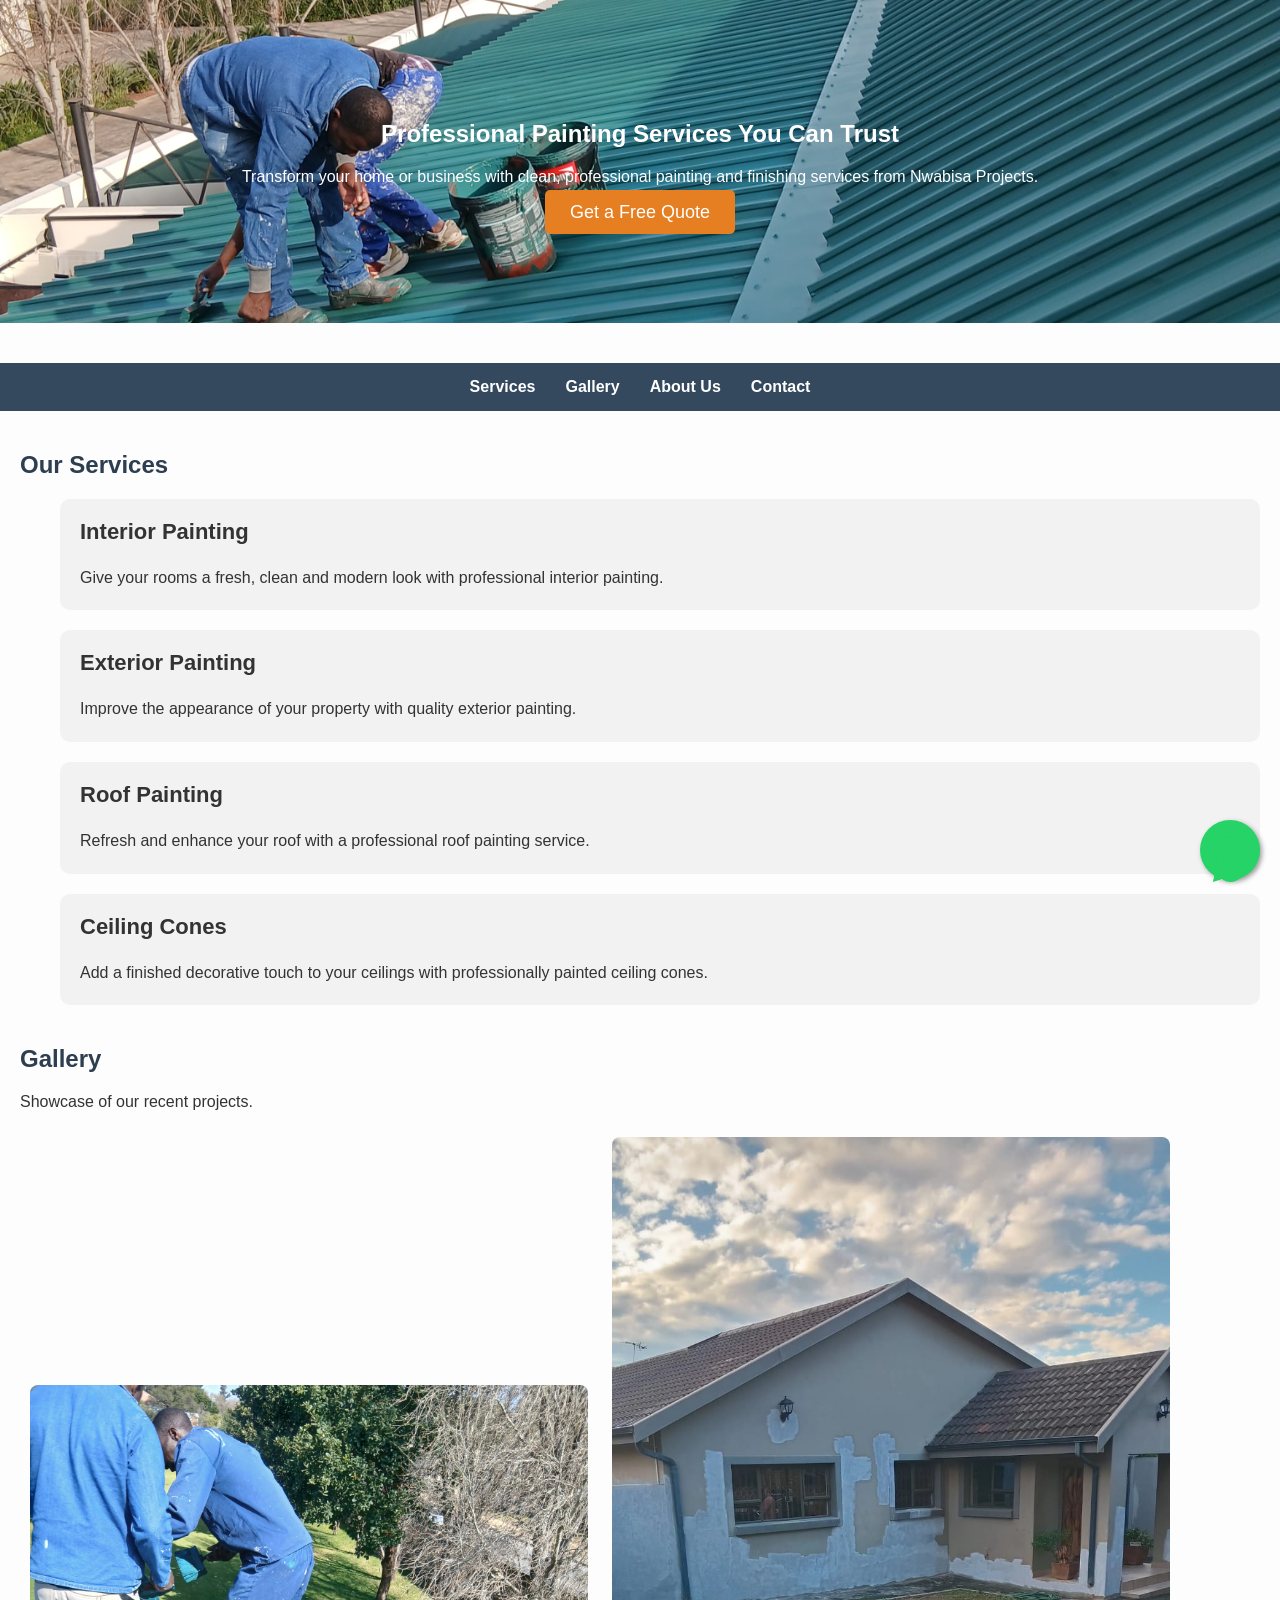
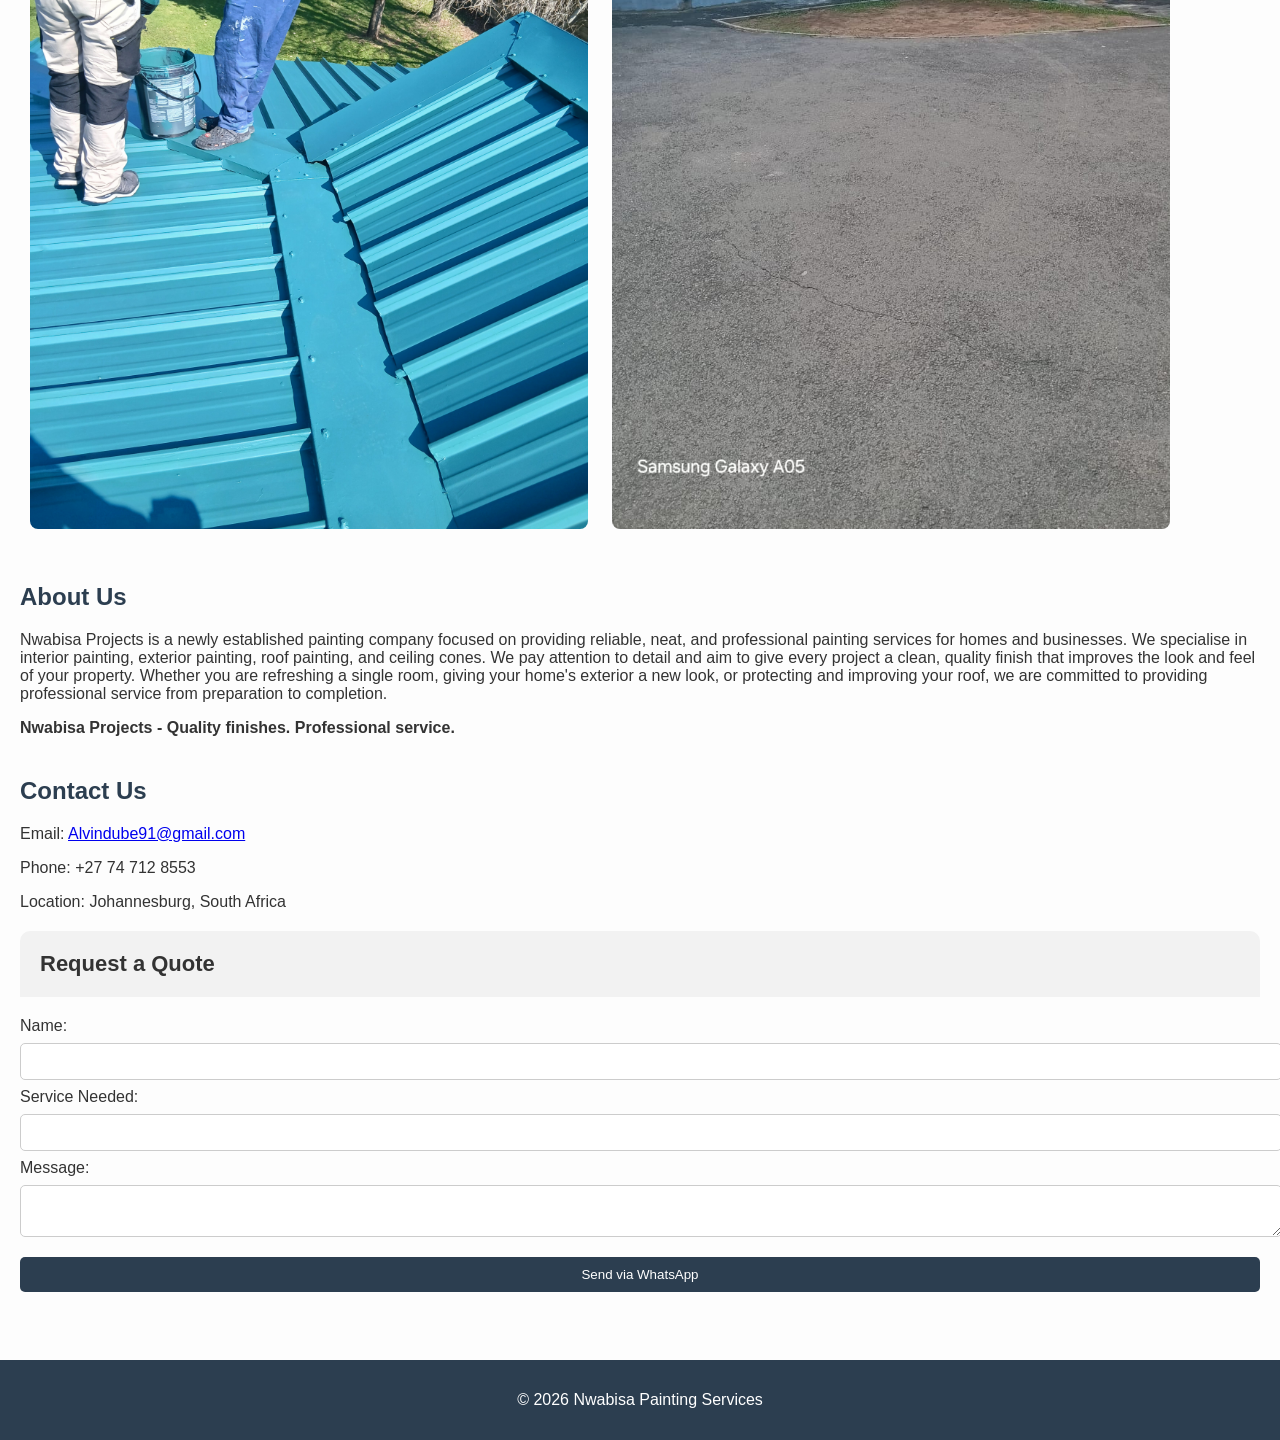
==== index.html @ c01fb3b9 "Initial commit" ====
<!DOCTYPE html>
<html lang="en">
<head>
  <meta charset="UTF-8">
  <title>Nwabisa Projects</title>
  <meta name="viewport" content="width=device-width, initial-scale=1.0">

  <!-- Meta details -->
  <meta name="description" content="Nwabisa Projects offers professional painting services in Johannesburg. Interior, exterior, roof painting, and ceiling cones with quality finishes.">
  <meta name="keywords" content="painting services, Johannesburg, interior painting, exterior painting, roof painting, ceiling cones">
  <meta name="author" content="Alvin Dube">

  <!-- Favicon -->
  <link rel="icon" type="image/png" href="images/favicon.png">

  <!-- Social media preview -->
  <meta property="og:title" content="Nwabisa Projects - Professional Painting Services">
  <meta property="og:description" content="Transform your home or business with clean, professional painting services.">
  <meta property="og:image" content="images/project1.jpg">
  <meta property="og:url" content="https://yourwebsite.com">

  <link rel="stylesheet" href="style.css">
  <style>
    /* Fade-out animation for thank-you message */
    #thankYouMessage {
      opacity: 1;
      transition: opacity 1s ease-out;
      color: green;
      font-weight: bold;
    }
    #thankYouMessage.fade-out {
      opacity: 0;
    }
  </style>
</head>
<body>
  <!-- Hero Section -->
  <section id="hero">
    <h1>Professional Painting Services You Can Trust</h1>
    <p>Transform your home or business with clean, professional painting and finishing services from Nwabisa Projects.</p>
    <a href="#contact" class="cta-button">Get a Free Quote</a>
  </section>

  <!-- Navigation -->
  <nav>
    <ul>
      <li><a href="#services">Services</a></li>
      <li><a href="#gallery">Gallery</a></li>
      <li><a href="#about">About Us</a></li>
      <li><a href="#contact">Contact</a></li>
    </ul>
  </nav>

  <!-- Services -->
  <main>
    <section id="services">
      <h2>Our Services</h2>
      <ul>
        <h3>Interior Painting</h3>
        <p>Give your rooms a fresh, clean and modern look with professional interior painting.</p>
        <h3>Exterior Painting</h3>
        <p>Improve the appearance of your property with quality exterior painting.</p>
        <h3>Roof Painting</h3>
        <p>Refresh and enhance your roof with a professional roof painting service.</p>
        <h3>Ceiling Cones</h3>
        <p>Add a finished decorative touch to your ceilings with professionally painted ceiling cones.</p>
      </ul>
    </section>

    <!-- Gallery -->
    <section id="gallery">
      <h2>Gallery</h2>
      <p>Showcase of our recent projects.</p>
      <img src="images/project1.jpg" alt="Roof painting">
      <img src="images/project2.jpg" alt="Roof painting">
    </section>

    <!-- About -->
    <section id="about">
      <h2>About Us</h2>
      <p>Nwabisa Projects is a newly established painting company focused on providing reliable, neat, and professional painting services for homes and businesses. We specialise in interior painting, exterior painting, roof painting, and ceiling cones. We pay attention to detail and aim to give every project a clean, quality finish that improves the look and feel of your property. Whether you are refreshing a single room, giving your home's exterior a new look, or protecting and improving your roof, we are committed to providing professional service from preparation to completion.</p>
      <strong>Nwabisa Projects - Quality finishes. Professional service.</strong>
    </section>

    <!-- Contact -->
    <section id="contact">
      <h2>Contact Us</h2>
      <p>Email: <a href="mailto:Alvindube91@gmail.com">Alvindube91@gmail.com</a></p>
      <p>Phone: +27 74 712 8553</p>
      <p>Location: Johannesburg, South Africa</p>

      <!-- Request a Quote Form -->
      <h3>Request a Quote</h3>
      <form onsubmit="sendToWhatsApp(event)">
        <label>Name:</label><br>
        <input type="text" id="name" required><br>

        <label>Service Needed:</label><br>
        <input type="text" id="service" required><br>

        <label>Message:</label><br>
        <textarea id="message" required></textarea><br>

        <input type="submit" value="Send via WhatsApp">
      </form>
    </section>
  </main>

  <!-- Footer -->
  <footer>
    <p>&copy; 2026 Nwabisa Painting Services</p>
  </footer>

  <!-- Floating WhatsApp Button -->
  <a href="https://wa.me/27747128553" class="whatsapp-float" target="_blank">
    <img src="images/whatsapp-icon.png" alt="WhatsApp" width="50" height="50">
  </a>

  <!-- WhatsApp Script -->
  <script>
  function sendToWhatsApp(event) {
    event.preventDefault();
    let name = document.getElementById("name").value;
    let service = document.getElementById("service").value;
    let message = document.getElementById("message").value;

    let text = `Hello, my name is ${name}. I need help with: ${service}. Message: ${message}`;
    
    // WhatsApp number (South Africa code 27, no spaces)
    let phone = "27747128553"; 
    let url = `https://wa.me/${phone}?text=${encodeURIComponent(text)}`;

    // Open WhatsApp
    window.open(url, "_blank");

    // Show thank-you message
    let thankYou = document.createElement("p");
    thankYou.textContent = "✅ Thank you, " + name + "! Your request has been sent via WhatsApp.";
    thankYou.id = "thankYouMessage";
    document.getElementById("contact").appendChild(thankYou);

    // Fade out after 4 seconds, then remove
    setTimeout(() => {
      thankYou.classList.add("fade-out");
      setTimeout(() => {
        thankYou.remove();
      }, 1000); // matches CSS transition duration
    }, 4000);
  }
  </script>
</body>
</html>
---- style.css ----
/* Smooth scrolling */
html {
  scroll-behavior: smooth;
}

body {
  font-family: Arial, sans-serif;
  margin: 0;
  padding: 0;
  background: #fdfdfd;
  color: #333333;
}

/* Hero Section */
#hero {
  background: url('images/hero.jpg') center/cover no-repeat;
  color: #fff;
  text-align: center;
  padding: 100px 20px;
}

.cta-button {
  background: #e67e22;
  color: #fff;
  padding: 12px 25px;
  text-decoration: none;
  font-size: 18px;
  border-radius: 5px;
}

/* Navigation */
nav ul {
  display: flex;
  justify-content: center;
  flex-wrap: wrap; /* allows wrapping on small screens */
  list-style: none;
  background: #34495e;
  margin: 0;
  padding: 10px;
}

nav ul li {
  margin: 5px 15px;
}

nav ul li a {
  color: #fff;
  text-decoration: none;
  font-weight: bold;
}

/* Sections */
main {
  padding: 20px;
}

section {
  margin-bottom: 40px;
}

h2 {
  color: #2c3e50;
}

/* Gallery */
#gallery img {
  width: 45%;
  margin: 10px;
  border-radius: 8px;
}

/* Contact Form */
form {
  margin-top: 20px;
}

input, textarea {
  width: 100%;
  padding: 10px;
  margin: 8px 0;
  border: 1px solid #ccc;
  border-radius: 5px;
}

input[type="submit"] {
  background: #2c3e50;
  color: #fff;
  border: none;
  cursor: pointer;
}

input[type="submit"]:hover {
  background: #e67e22;
}

/* Footer */
footer {
  text-align: center;
  background: #2c3e50;
  color: #fff;
  padding: 15px;
}

/* 📱 Mobile Responsive Adjustments */
@media (max-width: 768px) {
  #hero {
    padding: 60px 15px;
    font-size: 90%;
  }

  nav ul {
    flex-direction: column;
    align-items: center;
  }

  #gallery img {
    width: 90%; /* stack images vertically */
  }

  .cta-button {
    display: inline-block;
    margin-top: 20px;
    font-size: 16px;
    padding: 10px 20px;
  }
}

@media (max-width: 480px) {
  body {
    font-size: 14px;
  }

  h1 {
    font-size: 40px;
    text-align: center;
    margin-bottom: 15px
  }

  h2 {
    font-size: 18px;
  }

  #hero {
    padding: 40px 10px;
  }

  #gallery img {
    width: 100%;
  }
}
/* Floating WhatsApp Button */
.whatsapp-float {
  position: fixed;
  width: 60px;
  height: 60px;
  bottom: 20px;
  right: 20px;
  background-color: #25d366;
  border-radius: 50%;
  text-align: center;
  box-shadow: 2px 2px 5px #999;
  z-index: 100;
}

.whatsapp-float img {
  width: 35px;
  margin-top: 12px;
}

.whatsapp-float:hover {
  background-color: #20b954;
}
/* Service Cards */
section h3 { 
     background: #f2f2f2;
     padding: 20px;
     margin: 20px 0 0;
     border-radius: 10px 10px 0 0;
     font-size: 22px;
} 

section h3 + p {
     background: #f2f2f2;
     padding: 0 20px 20px;
     margin: 0 0 20px;
     border-radius: 0 0 10px 10px;
     line-height: 1.6;
}
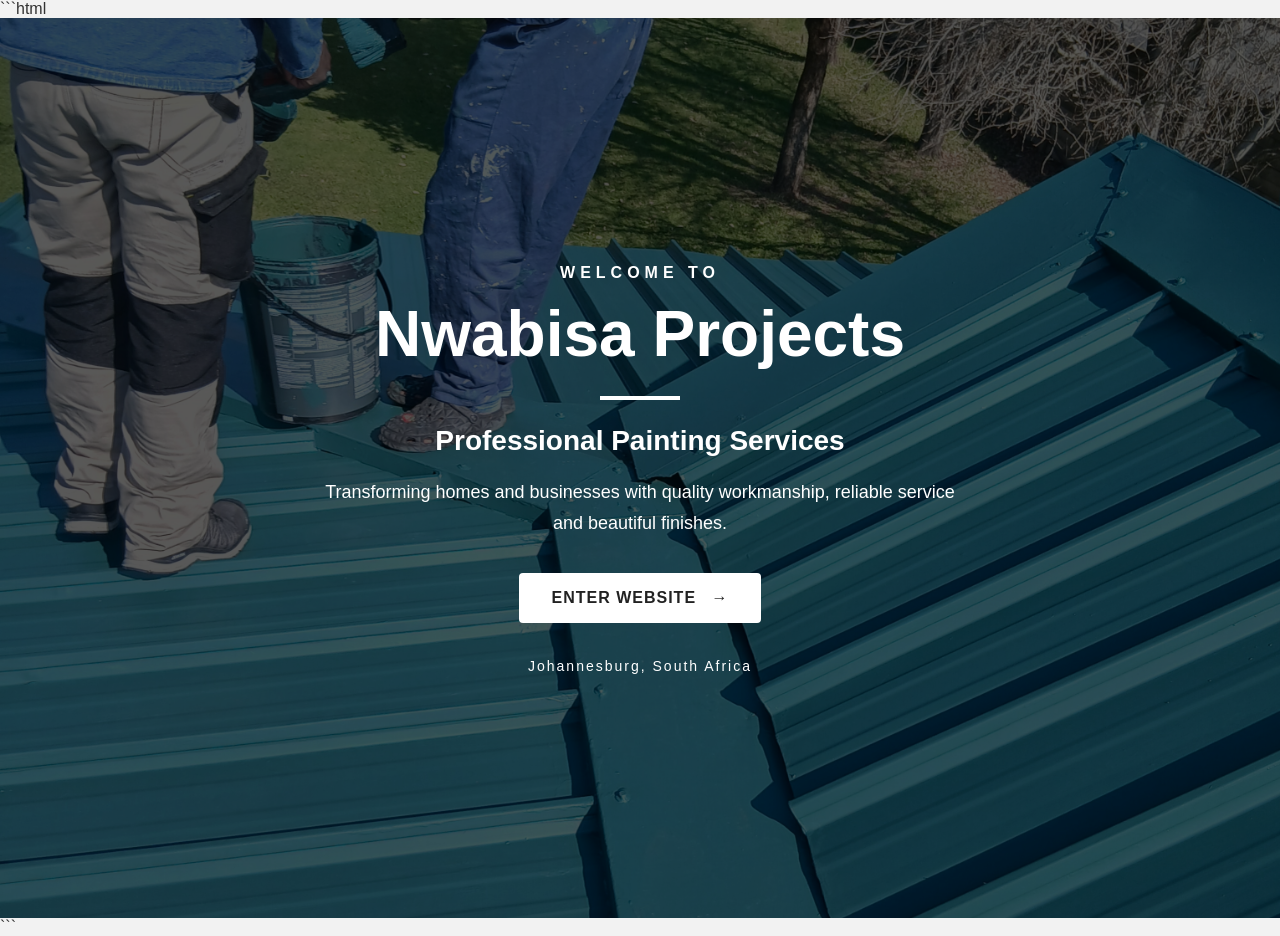
==== commit 5913db6d: "Finish Nwabisa Projects website" ====
--- a/index.html
+++ b/index.html
@@ -1,152 +1,51 @@
+```html
 <!DOCTYPE html>
 <html lang="en">
 <head>
-  <meta charset="UTF-8">
-  <title>Nwabisa Projects</title>
-  <meta name="viewport" content="width=device-width, initial-scale=1.0">
+    <meta charset="UTF-8">
+    <meta name="viewport" content="width=device-width, initial-scale=1.0">
 
-  <!-- Meta details -->
-  <meta name="description" content="Nwabisa Projects offers professional painting services in Johannesburg. Interior, exterior, roof painting, and ceiling cones with quality finishes.">
-  <meta name="keywords" content="painting services, Johannesburg, interior painting, exterior painting, roof painting, ceiling cones">
-  <meta name="author" content="Alvin Dube">
+    <title>Welcome | Nwabisa Projects</title>
 
-  <!-- Favicon -->
-  <link rel="icon" type="image/png" href="images/favicon.png">
+    <meta name="description" content="Welcome to Nwabisa Projects, professional painting services in Johannesburg.">
 
-  <!-- Social media preview -->
-  <meta property="og:title" content="Nwabisa Projects - Professional Painting Services">
-  <meta property="og:description" content="Transform your home or business with clean, professional painting services.">
-  <meta property="og:image" content="images/project1.jpg">
-  <meta property="og:url" content="https://yourwebsite.com">
+    <link rel="stylesheet" href="style.css">
+</head>
 
-  <link rel="stylesheet" href="style.css">
-  <style>
-    /* Fade-out animation for thank-you message */
-    #thankYouMessage {
-      opacity: 1;
-      transition: opacity 1s ease-out;
-      color: green;
-      font-weight: bold;
-    }
-    #thankYouMessage.fade-out {
-      opacity: 0;
-    }
-  </style>
-</head>
-<body>
-  <!-- Hero Section -->
-  <section id="hero">
-    <h1>Professional Painting Services You Can Trust</h1>
-    <p>Transform your home or business with clean, professional painting and finishing services from Nwabisa Projects.</p>
-    <a href="#contact" class="cta-button">Get a Free Quote</a>
-  </section>
+<body class="welcome-body">
 
-  <!-- Navigation -->
-  <nav>
-    <ul>
-      <li><a href="#services">Services</a></li>
-      <li><a href="#gallery">Gallery</a></li>
-      <li><a href="#about">About Us</a></li>
-      <li><a href="#contact">Contact</a></li>
-    </ul>
-  </nav>
+    <main class="welcome-page">
 
-  <!-- Services -->
-  <main>
-    <section id="services">
-      <h2>Our Services</h2>
-      <ul>
-        <h3>Interior Painting</h3>
-        <p>Give your rooms a fresh, clean and modern look with professional interior painting.</p>
-        <h3>Exterior Painting</h3>
-        <p>Improve the appearance of your property with quality exterior painting.</p>
-        <h3>Roof Painting</h3>
-        <p>Refresh and enhance your roof with a professional roof painting service.</p>
-        <h3>Ceiling Cones</h3>
-        <p>Add a finished decorative touch to your ceilings with professionally painted ceiling cones.</p>
-      </ul>
-    </section>
+        <div class="welcome-overlay"></div>
 
-    <!-- Gallery -->
-    <section id="gallery">
-      <h2>Gallery</h2>
-      <p>Showcase of our recent projects.</p>
-      <img src="images/project1.jpg" alt="Roof painting">
-      <img src="images/project2.jpg" alt="Roof painting">
-    </section>
+        <div class="welcome-content">
 
-    <!-- About -->
-    <section id="about">
-      <h2>About Us</h2>
-      <p>Nwabisa Projects is a newly established painting company focused on providing reliable, neat, and professional painting services for homes and businesses. We specialise in interior painting, exterior painting, roof painting, and ceiling cones. We pay attention to detail and aim to give every project a clean, quality finish that improves the look and feel of your property. Whether you are refreshing a single room, giving your home's exterior a new look, or protecting and improving your roof, we are committed to providing professional service from preparation to completion.</p>
-      <strong>Nwabisa Projects - Quality finishes. Professional service.</strong>
-    </section>
+            <p class="welcome-small">WELCOME TO</p>
 
-    <!-- Contact -->
-    <section id="contact">
-      <h2>Contact Us</h2>
-      <p>Email: <a href="mailto:Alvindube91@gmail.com">Alvindube91@gmail.com</a></p>
-      <p>Phone: +27 74 712 8553</p>
-      <p>Location: Johannesburg, South Africa</p>
+            <h1>Nwabisa Projects</h1>
 
-      <!-- Request a Quote Form -->
-      <h3>Request a Quote</h3>
-      <form onsubmit="sendToWhatsApp(event)">
-        <label>Name:</label><br>
-        <input type="text" id="name" required><br>
+            <div class="welcome-line"></div>
 
-        <label>Service Needed:</label><br>
-        <input type="text" id="service" required><br>
+            <h2>Professional Painting Services</h2>
 
-        <label>Message:</label><br>
-        <textarea id="message" required></textarea><br>
+            <p class="welcome-text">
+                Transforming homes and businesses with quality workmanship,
+                reliable service and beautiful finishes.
+            </p>
 
-        <input type="submit" value="Send via WhatsApp">
-      </form>
-    </section>
-  </main>
+            <a href="home.html" class="enter-button">
+                ENTER WEBSITE
+                <span>→</span>
+            </a>
 
-  <!-- Footer -->
-  <footer>
-    <p>&copy; 2026 Nwabisa Painting Services</p>
-  </footer>
+            <p class="welcome-location">
+                Johannesburg, South Africa
+            </p>
 
-  <!-- Floating WhatsApp Button -->
-  <a href="https://wa.me/27747128553" class="whatsapp-float" target="_blank">
-    <img src="images/whatsapp-icon.png" alt="WhatsApp" width="50" height="50">
-  </a>
+        </div>
 
-  <!-- WhatsApp Script -->
-  <script>
-  function sendToWhatsApp(event) {
-    event.preventDefault();
-    let name = document.getElementById("name").value;
-    let service = document.getElementById("service").value;
-    let message = document.getElementById("message").value;
+    </main>
 
-    let text = `Hello, my name is ${name}. I need help with: ${service}. Message: ${message}`;
-    
-    // WhatsApp number (South Africa code 27, no spaces)
-    let phone = "27747128553"; 
-    let url = `https://wa.me/${phone}?text=${encodeURIComponent(text)}`;
-
-    // Open WhatsApp
-    window.open(url, "_blank");
-
-    // Show thank-you message
-    let thankYou = document.createElement("p");
-    thankYou.textContent = "✅ Thank you, " + name + "! Your request has been sent via WhatsApp.";
-    thankYou.id = "thankYouMessage";
-    document.getElementById("contact").appendChild(thankYou);
-
-    // Fade out after 4 seconds, then remove
-    setTimeout(() => {
-      thankYou.classList.add("fade-out");
-      setTimeout(() => {
-        thankYou.remove();
-      }, 1000); // matches CSS transition duration
-    }, 4000);
-  }
-  </script>
 </body>
 </html>
+```
--- a/style.css
+++ b/style.css
@@ -1,188 +1,702 @@
-/* Smooth scrolling */
-html {
-  scroll-behavior: smooth;
+```css id="d8w5jq"
+/* =====================================================
+   NWABISA PROJECTS
+   COMPLETE WEBSITE STYLES
+   ===================================================== */
+
+* {
+    box-sizing: border-box;
 }
 
 body {
-  font-family: Arial, sans-serif;
-  margin: 0;
-  padding: 0;
-  background: #fdfdfd;
-  color: #333333;
-}
-
-/* Hero Section */
+    margin: 0;
+    font-family: Arial, Helvetica, sans-serif;
+    background-color: #f2f2f2;
+    color: #333;
+}
+
+
+/* =====================================================
+   WELCOME PAGE
+   ===================================================== */
+
+.welcome-body {
+    margin: 0;
+    padding: 0;
+}
+
+.welcome-page {
+    min-height: 100vh;
+
+    position: relative;
+
+    display: flex;
+    justify-content: center;
+    align-items: center;
+
+    text-align: center;
+
+    background-image: url("images/project1.jpg");
+    background-size: cover;
+    background-position: center;
+
+    color: white;
+
+    overflow: hidden;
+}
+
+.welcome-overlay {
+    position: absolute;
+    inset: 0;
+
+    background: rgba(0, 0, 0, 0.65);
+}
+
+.welcome-content {
+    position: relative;
+    z-index: 2;
+
+    width: 90%;
+    max-width: 800px;
+
+    padding: 30px;
+}
+
+.welcome-small {
+    font-size: 16px;
+    font-weight: bold;
+
+    letter-spacing: 5px;
+
+    margin-bottom: 15px;
+}
+
+.welcome-content h1 {
+    margin: 0;
+
+    font-size: 64px;
+}
+
+.welcome-line {
+    width: 80px;
+    height: 4px;
+
+    margin: 25px auto;
+
+    background: white;
+}
+
+.welcome-content h2 {
+    font-size: 28px;
+
+    margin-bottom: 20px;
+}
+
+.welcome-text {
+    max-width: 650px;
+
+    margin: 0 auto 35px;
+
+    font-size: 18px;
+
+    line-height: 1.7;
+}
+
+.enter-button {
+    display: inline-block;
+
+    padding: 16px 32px;
+
+    background: white;
+    color: #222;
+
+    text-decoration: none;
+
+    font-weight: bold;
+
+    letter-spacing: 1px;
+
+    border-radius: 4px;
+
+    transition: 0.3s;
+}
+
+.enter-button:hover {
+    transform: translateY(-3px);
+
+    background: #eeeeee;
+}
+
+.enter-button span {
+    margin-left: 10px;
+}
+
+.welcome-location {
+    margin-top: 35px;
+
+    font-size: 14px;
+
+    letter-spacing: 2px;
+}
+
+
+/* =====================================================
+   NAVIGATION
+   ===================================================== */
+
+nav {
+    background-color: #222;
+
+    padding: 18px 20px;
+
+    position: sticky;
+    top: 0;
+
+    z-index: 1000;
+}
+
+nav ul {
+    list-style: none;
+
+    display: flex;
+
+    justify-content: center;
+    align-items: center;
+
+    gap: 35px;
+
+    margin: 0;
+    padding: 0;
+}
+
+nav a {
+    color: white;
+
+    text-decoration: none;
+
+    font-weight: bold;
+
+    font-size: 16px;
+
+    transition: 0.3s;
+}
+
+nav a:hover {
+    color: #ddd;
+}
+
+
+/* =====================================================
+   HERO
+   ===================================================== */
+
 #hero {
-  background: url('images/hero.jpg') center/cover no-repeat;
-  color: #fff;
-  text-align: center;
-  padding: 100px 20px;
+    background-color: #222;
+
+    color: white;
+
+    text-align: center;
+
+    padding: 90px 20px;
+}
+
+#hero h1 {
+    font-size: 42px;
+
+    margin-bottom: 20px;
+}
+
+#hero p {
+    max-width: 750px;
+
+    margin: 0 auto 30px;
+
+    font-size: 18px;
+
+    line-height: 1.7;
 }
 
 .cta-button {
-  background: #e67e22;
-  color: #fff;
-  padding: 12px 25px;
-  text-decoration: none;
-  font-size: 18px;
-  border-radius: 5px;
-}
-
-/* Navigation */
-nav ul {
-  display: flex;
-  justify-content: center;
-  flex-wrap: wrap; /* allows wrapping on small screens */
-  list-style: none;
-  background: #34495e;
-  margin: 0;
-  padding: 10px;
-}
-
-nav ul li {
-  margin: 5px 15px;
-}
-
-nav ul li a {
-  color: #fff;
-  text-decoration: none;
-  font-weight: bold;
-}
-
-/* Sections */
-main {
-  padding: 20px;
-}
-
-section {
-  margin-bottom: 40px;
-}
-
-h2 {
-  color: #2c3e50;
-}
-
-/* Gallery */
-#gallery img {
-  width: 45%;
-  margin: 10px;
-  border-radius: 8px;
-}
-
-/* Contact Form */
+    display: inline-block;
+
+    padding: 14px 28px;
+
+    background-color: #222;
+
+    color: white;
+
+    text-decoration: none;
+
+    font-weight: bold;
+
+    border-radius: 4px;
+
+    transition: 0.3s;
+}
+
+#hero .cta-button {
+    background-color: white;
+    color: #222;
+}
+
+.cta-button:hover {
+    transform: translateY(-2px);
+
+    opacity: 0.85;
+}
+
+
+/* =====================================================
+   PAGE HEADERS
+   ===================================================== */
+
+.page-header {
+    background-color: #222;
+
+    color: white;
+
+    text-align: center;
+
+    padding: 65px 20px;
+}
+
+.page-header h1 {
+    font-size: 42px;
+
+    margin-bottom: 15px;
+}
+
+.page-header p {
+    font-size: 18px;
+
+    margin: 0;
+
+    line-height: 1.6;
+}
+
+
+/* =====================================================
+   GENERAL SECTIONS
+   ===================================================== */
+
+main section {
+    max-width: 1000px;
+
+    margin: 30px auto;
+
+    padding: 35px;
+
+    background-color: white;
+
+    border-radius: 8px;
+
+    box-shadow: 0 2px 8px rgba(0, 0, 0, 0.08);
+}
+
+main section h2 {
+    text-align: center;
+
+    font-size: 30px;
+
+    margin-top: 0;
+
+    margin-bottom: 25px;
+}
+
+
+/* =====================================================
+   SERVICES
+   ===================================================== */
+
+.service-page {
+    display: grid;
+
+    grid-template-columns: repeat(2, 1fr);
+
+    gap: 25px;
+}
+
+.service-box {
+    padding: 30px;
+
+    background-color: #f7f7f7;
+
+    border-radius: 8px;
+
+    border: 1px solid #ddd;
+
+    transition: 0.3s;
+}
+
+.service-box:hover {
+    transform: translateY(-5px);
+
+    box-shadow: 0 5px 15px rgba(0, 0, 0, 0.12);
+}
+
+.service-box h2 {
+    text-align: left;
+
+    font-size: 23px;
+}
+
+.service-box p {
+    line-height: 1.7;
+}
+
+
+/* =====================================================
+   GALLERY
+   ===================================================== */
+
+.gallery-page {
+    display: grid;
+
+    grid-template-columns: repeat(2, 1fr);
+
+    gap: 25px;
+}
+
+.gallery-item {
+    text-align: center;
+
+    background-color: #f7f7f7;
+
+    padding: 15px;
+
+    border-radius: 8px;
+}
+
+.gallery-item img {
+    width: 100%;
+
+    height: 280px;
+
+    object-fit: cover;
+
+    border-radius: 6px;
+}
+
+.gallery-item h2 {
+    font-size: 22px;
+
+    margin-bottom: 8px;
+}
+
+.gallery-item p {
+    margin-top: 0;
+}
+
+
+/* =====================================================
+   ABOUT
+   ===================================================== */
+
+.about-page p {
+    line-height: 1.8;
+
+    font-size: 17px;
+}
+
+.about-values {
+    display: grid;
+
+    grid-template-columns: repeat(3, 1fr);
+
+    gap: 20px;
+}
+
+.about-values h2 {
+    grid-column: 1 / -1;
+}
+
+.value-box {
+    padding: 25px;
+
+    background-color: #f7f7f7;
+
+    border-radius: 8px;
+
+    text-align: center;
+}
+
+.value-box h3 {
+    margin-top: 0;
+
+    font-size: 21px;
+}
+
+.value-box p {
+    line-height: 1.6;
+}
+
+
+/* =====================================================
+   CONTACT
+   ===================================================== */
+
+.contact-page {
+    text-align: center;
+}
+
+.contact-page p {
+    line-height: 1.7;
+}
+
+.contact-details {
+    margin-top: 30px;
+}
+
+.contact-details p {
+    margin: 25px 0;
+}
+
+.contact-details a {
+    color: #222;
+
+    font-weight: bold;
+
+    text-decoration: none;
+}
+
+.contact-details a:hover {
+    text-decoration: underline;
+}
+
+
+/* =====================================================
+   QUOTE FORM
+   ===================================================== */
+
+.quote-section {
+    text-align: center;
+}
+
 form {
-  margin-top: 20px;
-}
-
-input, textarea {
-  width: 100%;
-  padding: 10px;
-  margin: 8px 0;
-  border: 1px solid #ccc;
-  border-radius: 5px;
-}
-
-input[type="submit"] {
-  background: #2c3e50;
-  color: #fff;
-  border: none;
-  cursor: pointer;
-}
-
-input[type="submit"]:hover {
-  background: #e67e22;
-}
-
-/* Footer */
+    max-width: 600px;
+
+    margin: 30px auto;
+
+    text-align: left;
+}
+
+form label {
+    display: block;
+
+    margin-bottom: 6px;
+
+    font-weight: bold;
+}
+
+form input[type="text"],
+form textarea {
+    width: 100%;
+
+    padding: 13px;
+
+    margin-bottom: 18px;
+
+    border: 1px solid #ccc;
+
+    border-radius: 5px;
+
+    font-family: Arial, Helvetica, sans-serif;
+
+    font-size: 16px;
+}
+
+form textarea {
+    min-height: 140px;
+
+    resize: vertical;
+}
+
+form input[type="submit"] {
+    width: 100%;
+
+    padding: 14px;
+
+    border: none;
+
+    border-radius: 5px;
+
+    background-color: #222;
+
+    color: white;
+
+    font-size: 16px;
+
+    font-weight: bold;
+
+    cursor: pointer;
+
+    transition: 0.3s;
+}
+
+form input[type="submit"]:hover {
+    background-color: #444;
+}
+
+
+/* =====================================================
+   CALL TO ACTION
+   ===================================================== */
+
+.service-cta {
+    text-align: center;
+
+    background-color: #222;
+
+    color: white;
+}
+
+.service-cta h2 {
+    color: white;
+}
+
+.service-cta p {
+    line-height: 1.7;
+
+    margin-bottom: 25px;
+}
+
+.service-cta .cta-button {
+    background-color: white;
+
+    color: #222;
+}
+
+
+/* =====================================================
+   FOOTER
+   ===================================================== */
+
 footer {
-  text-align: center;
-  background: #2c3e50;
-  color: #fff;
-  padding: 15px;
-}
-
-/* 📱 Mobile Responsive Adjustments */
-@media (max-width: 768px) {
-  #hero {
-    padding: 60px 15px;
-    font-size: 90%;
-  }
-
-  nav ul {
-    flex-direction: column;
-    align-items: center;
-  }
-
-  #gallery img {
-    width: 90%; /* stack images vertically */
-  }
-
-  .cta-button {
-    display: inline-block;
-    margin-top: 20px;
-    font-size: 16px;
-    padding: 10px 20px;
-  }
-}
-
-@media (max-width: 480px) {
-  body {
-    font-size: 14px;
-  }
-
-  h1 {
-    font-size: 40px;
-    text-align: center;
-    margin-bottom: 15px
-  }
-
-  h2 {
-    font-size: 18px;
-  }
-
-  #hero {
-    padding: 40px 10px;
-  }
-
-  #gallery img {
-    width: 100%;
-  }
-}
-/* Floating WhatsApp Button */
+    background-color: #222;
+
+    color: white;
+
+    text-align: center;
+
+    padding: 25px;
+
+    margin-top: 40px;
+}
+
+footer p {
+    margin: 0;
+}
+
+
+/* =====================================================
+   WHATSAPP
+   ===================================================== */
+
 .whatsapp-float {
-  position: fixed;
-  width: 60px;
-  height: 60px;
-  bottom: 20px;
-  right: 20px;
-  background-color: #25d366;
-  border-radius: 50%;
-  text-align: center;
-  box-shadow: 2px 2px 5px #999;
-  z-index: 100;
+    position: fixed;
+
+    right: 20px;
+
+    bottom: 20px;
+
+    z-index: 1000;
 }
 
 .whatsapp-float img {
-  width: 35px;
-  margin-top: 12px;
-}
-
-.whatsapp-float:hover {
-  background-color: #20b954;
-}
-/* Service Cards */
-section h3 { 
-     background: #f2f2f2;
-     padding: 20px;
-     margin: 20px 0 0;
-     border-radius: 10px 10px 0 0;
-     font-size: 22px;
-} 
-
-section h3 + p {
-     background: #f2f2f2;
-     padding: 0 20px 20px;
-     margin: 0 0 20px;
-     border-radius: 0 0 10px 10px;
-     line-height: 1.6;
-}     +    width: 55px;
+    height: 55px;
+
+    transition: 0.3s;
+}
+
+.whatsapp-float img:hover {
+    transform: scale(1.1);
+}
+
+
+/* =====================================================
+   MOBILE
+   ===================================================== */
+
+@media (max-width: 700px) {
+
+    .welcome-content h1 {
+        font-size: 42px;
+    }
+
+    .welcome-content h2 {
+        font-size: 21px;
+    }
+
+    .welcome-text {
+        font-size: 16px;
+    }
+
+
+    nav ul {
+        flex-direction: column;
+
+        gap: 15px;
+    }
+
+
+    #hero {
+        padding: 65px 20px;
+    }
+
+    #hero h1 {
+        font-size: 32px;
+    }
+
+    #hero p {
+        font-size: 16px;
+    }
+
+
+    .page-header {
+        padding: 50px 20px;
+    }
+
+    .page-header h1 {
+        font-size: 32px;
+    }
+
+
+    main section {
+        margin: 20px 10px;
+
+        padding: 25px 18px;
+    }
+
+
+    .service-page {
+        grid-template-columns: 1fr;
+    }
+
+
+    .gallery-page {
+        grid-template-columns: 1fr;
+    }
+
+
+    .gallery-item img {
+        height: auto;
+    }
+
+
+    .about-values {
+        grid-template-columns: 1fr;
+    }
+
+
+    .about-values h2 {
+        grid-column: auto;
+    }
+
+
+    .whatsapp-float {
+        right: 15px;
+        bottom: 15px;
+    }
+}
+```
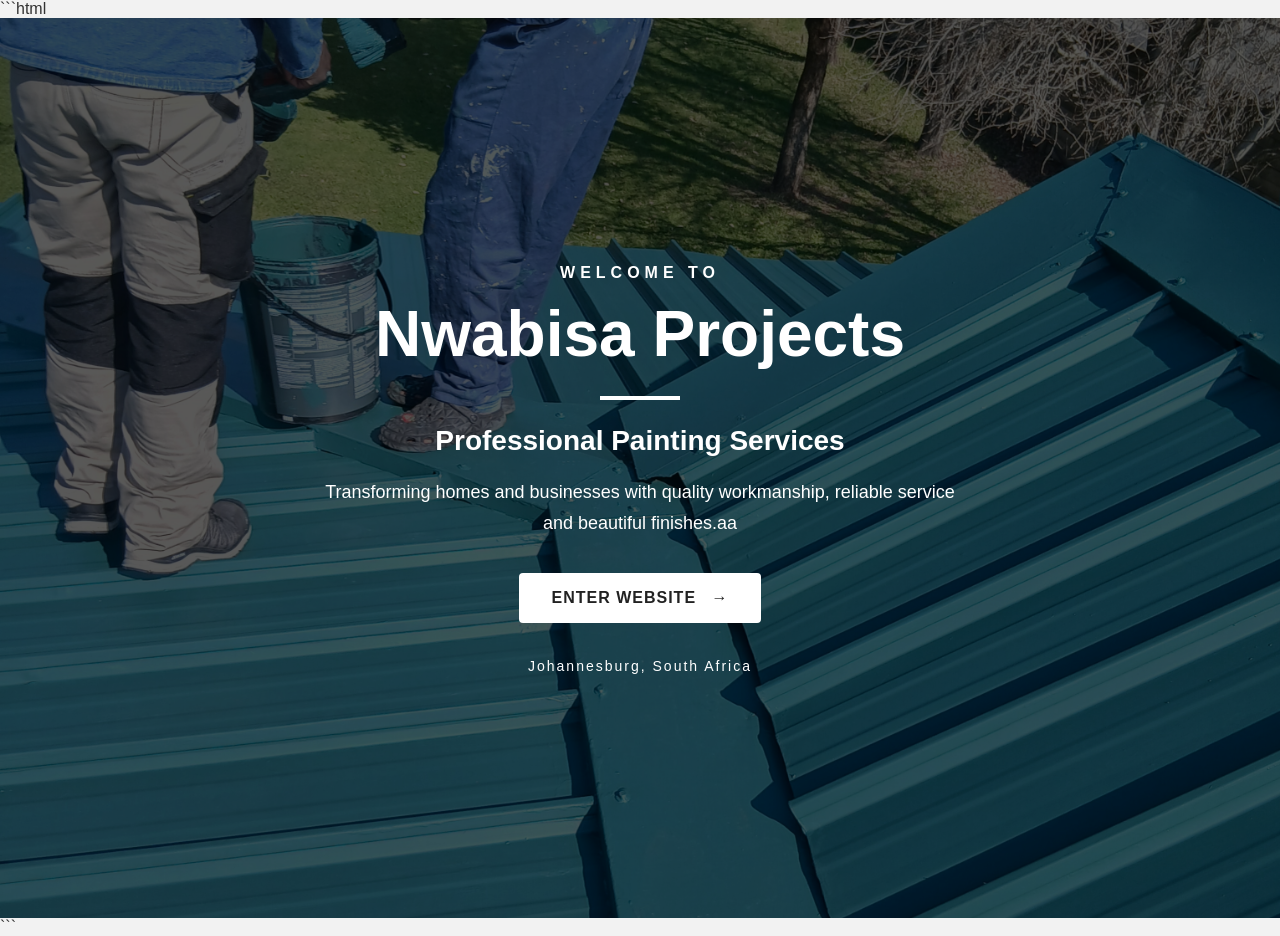
==== commit 19ed4db8: "Added My Book section and photos" ====
--- a/index.html
+++ b/index.html
@@ -30,7 +30,7 @@
 
             <p class="welcome-text">
                 Transforming homes and businesses with quality workmanship,
-                reliable service and beautiful finishes.
+                reliable service and beautiful finishes.aa
             </p>
 
             <a href="home.html" class="enter-button">
--- a/style.css
+++ b/style.css
@@ -700,3 +700,168 @@
     }
 }
 ```
+```css
+/* ================================
+   BOOK PAGE
+================================ */
+
+.book-section {
+    min-height: 80vh;
+    display: flex;
+    justify-content: center;
+    align-items: center;
+    padding: 70px 20px;
+    background: #f4f4f4;
+}
+
+.book-content {
+    max-width: 800px;
+    background: white;
+    padding: 50px;
+    text-align: center;
+    border-radius: 12px;
+    box-shadow: 0 8px 30px rgba(0, 0, 0, 0.08);
+}
+
+.book-label {
+    font-size: 14px;
+    font-weight: bold;
+    letter-spacing: 3px;
+    color: #777;
+    margin-bottom: 15px;
+}
+
+.book-content h1 {
+    font-size: 42px;
+    line-height: 1.2;
+    color: #222;
+    margin-bottom: 15px;
+}
+
+.book-content h2 {
+    font-size: 20px;
+    font-weight: normal;
+    color: #666;
+    margin-bottom: 25px;
+}
+
+.book-line {
+    width: 70px;
+    height: 3px;
+    background: #333;
+    margin: 0 auto 30px;
+}
+
+.book-content p {
+    font-size: 17px;
+    line-height: 1.8;
+    color: #555;
+    margin-bottom: 20px;
+}
+
+.book-buttons {
+    margin-top: 35px;
+    display: flex;
+    justify-content: center;
+    gap: 15px;
+    flex-wrap: wrap;
+}
+
+.book-button {
+    display: inline-block;
+    padding: 14px 25px;
+    background: #222;
+    color: white;
+    text-decoration: none;
+    border-radius: 6px;
+    font-weight: bold;
+    transition: 0.3s;
+}
+
+.book-button:hover {
+    background: #444;
+    transform: translateY(-2px);
+}
+
+.book-button.secondary {
+    background: #777;
+}
+
+.book-button.secondary:hover {
+    background: #555;
+}
+
+footer {
+    text-align: center;
+    padding: 25px;
+    background: #222;
+    color: white;
+}
+
+
+/* ================================
+   MOBILE
+================================ */
+
+@media (max-width: 600px) {
+
+    .book-section {
+        padding: 40px 15px;
+    }
+
+    .book-content {
+        padding: 30px 20px;
+    }
+
+    .book-content h1 {
+        font-size: 30px;
+    }
+
+    .book-content h2 {
+        font-size: 18px;
+    }
+
+    .book-content p {
+        font-size: 16px;
+    }
+
+    .book-buttons {
+        flex-direction: column;
+    }
+
+    .book-button {
+        width: 100%;
+        box-sizing: border-box;
+    }
+}
+```
+```css
+/* ================================
+   BOOK PAGE CENTERING FIX
+================================ */
+
+body:has(.book-section) {
+    margin: 0;
+    padding: 0;
+}
+
+body:has(.book-section) .navbar {
+    width: 100%;
+    box-sizing: border-box;
+}
+
+body:has(.book-section) .book-section {
+    width: 100%;
+    box-sizing: border-box;
+    display: flex;
+    justify-content: center;
+    align-items: center;
+}
+
+body:has(.book-section) .book-content {
+    width: 100%;
+    max-width: 800px;
+    margin: 0 auto;
+    box-sizing: border-box;
+}
+```
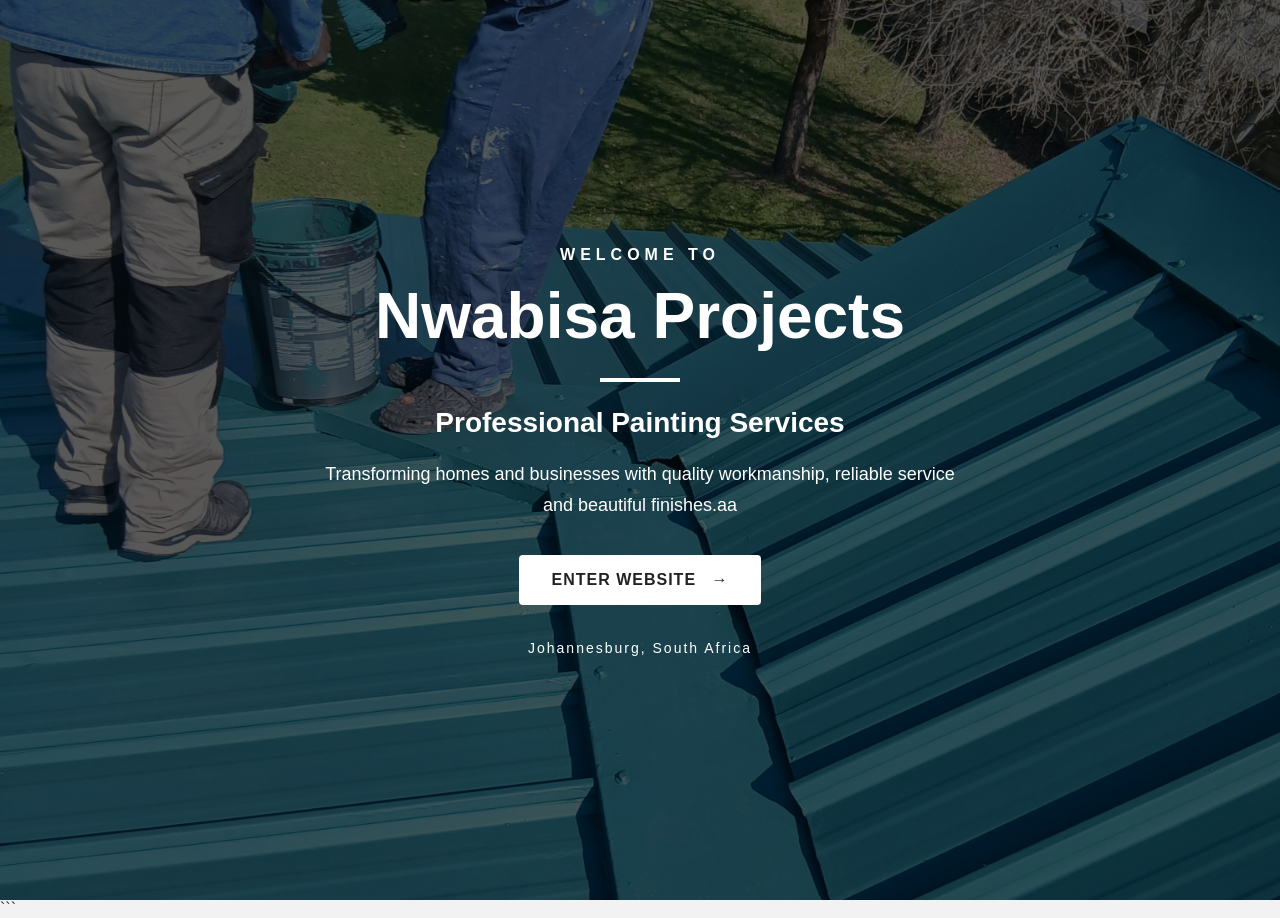
==== commit 829fe97f: "Removed unwanted HTML text" ====
--- a/index.html
+++ b/index.html
@@ -1,4 +1,4 @@
-```html
+
 <!DOCTYPE html>
 <html lang="en">
 <head>
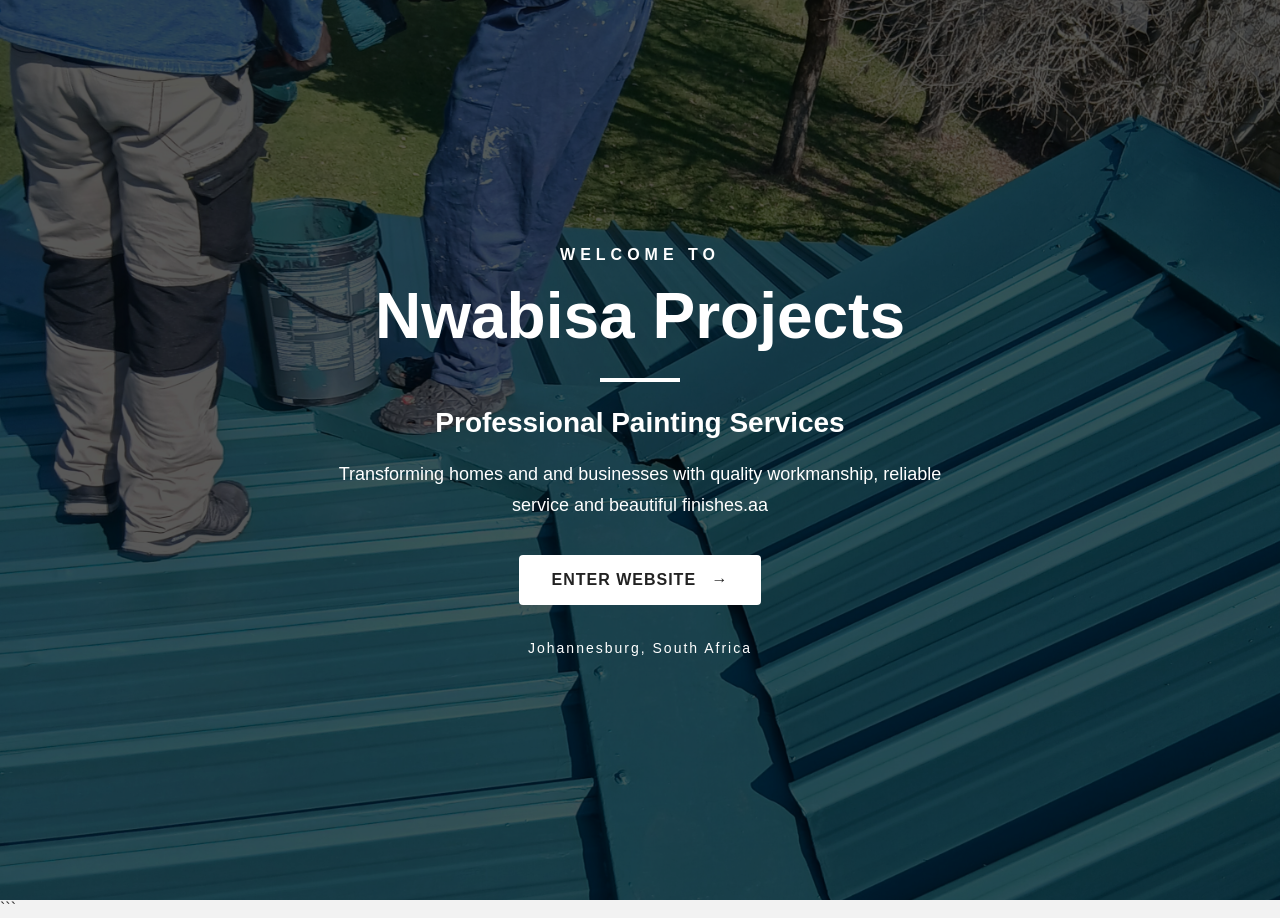
==== commit f5606476: "Update index.html Test GitHub Desktop" ====
--- a/index.html
+++ b/index.html
@@ -29,7 +29,7 @@
             <h2>Professional Painting Services</h2>
 
             <p class="welcome-text">
-                Transforming homes and businesses with quality workmanship,
+                Transforming homes and and businesses with quality workmanship,
                 reliable service and beautiful finishes.aa
             </p>
 
--- a/style.css
+++ b/style.css
@@ -1,4 +1,3 @@
-```css id="d8w5jq"
 /* =====================================================
    NWABISA PROJECTS
    COMPLETE WEBSITE STYLES
@@ -27,103 +26,77 @@
 
 .welcome-page {
     min-height: 100vh;
-
     position: relative;
-
     display: flex;
     justify-content: center;
     align-items: center;
-
-    text-align: center;
-
+    text-align: center;
     background-image: url("images/project1.jpg");
     background-size: cover;
     background-position: center;
-
-    color: white;
-
+    color: white;
     overflow: hidden;
 }
 
 .welcome-overlay {
     position: absolute;
     inset: 0;
-
     background: rgba(0, 0, 0, 0.65);
 }
 
 .welcome-content {
     position: relative;
     z-index: 2;
-
     width: 90%;
     max-width: 800px;
-
     padding: 30px;
 }
 
 .welcome-small {
     font-size: 16px;
     font-weight: bold;
-
     letter-spacing: 5px;
-
     margin-bottom: 15px;
 }
 
 .welcome-content h1 {
     margin: 0;
-
     font-size: 64px;
 }
 
 .welcome-line {
     width: 80px;
     height: 4px;
-
     margin: 25px auto;
-
     background: white;
 }
 
 .welcome-content h2 {
     font-size: 28px;
-
     margin-bottom: 20px;
 }
 
 .welcome-text {
     max-width: 650px;
-
     margin: 0 auto 35px;
-
     font-size: 18px;
-
     line-height: 1.7;
 }
 
 .enter-button {
     display: inline-block;
-
     padding: 16px 32px;
-
     background: white;
     color: #222;
-
     text-decoration: none;
-
-    font-weight: bold;
-
+    font-weight: bold;
     letter-spacing: 1px;
-
     border-radius: 4px;
-
     transition: 0.3s;
 }
 
 .enter-button:hover {
     transform: translateY(-3px);
-
     background: #eeeeee;
 }
 
@@ -133,9 +106,7 @@
 
 .welcome-location {
     margin-top: 35px;
-
     font-size: 14px;
-
     letter-spacing: 2px;
 }
 
@@ -146,38 +117,27 @@
 
 nav {
     background-color: #222;
-
     padding: 18px 20px;
-
     position: sticky;
     top: 0;
-
     z-index: 1000;
 }
 
 nav ul {
     list-style: none;
-
     display: flex;
-
     justify-content: center;
     align-items: center;
-
     gap: 35px;
-
     margin: 0;
     padding: 0;
 }
 
 nav a {
     color: white;
-
     text-decoration: none;
-
-    font-weight: bold;
-
+    font-weight: bold;
     font-size: 16px;
-
     transition: 0.3s;
 }
 
@@ -192,45 +152,31 @@
 
 #hero {
     background-color: #222;
-
-    color: white;
-
-    text-align: center;
-
+    color: white;
+    text-align: center;
     padding: 90px 20px;
 }
 
 #hero h1 {
     font-size: 42px;
-
     margin-bottom: 20px;
 }
 
 #hero p {
     max-width: 750px;
-
     margin: 0 auto 30px;
-
     font-size: 18px;
-
     line-height: 1.7;
 }
 
 .cta-button {
     display: inline-block;
-
     padding: 14px 28px;
-
     background-color: #222;
-
-    color: white;
-
+    color: white;
     text-decoration: none;
-
-    font-weight: bold;
-
+    font-weight: bold;
     border-radius: 4px;
-
     transition: 0.3s;
 }
 
@@ -241,7 +187,6 @@
 
 .cta-button:hover {
     transform: translateY(-2px);
-
     opacity: 0.85;
 }
 
@@ -252,25 +197,19 @@
 
 .page-header {
     background-color: #222;
-
-    color: white;
-
-    text-align: center;
-
+    color: white;
+    text-align: center;
     padding: 65px 20px;
 }
 
 .page-header h1 {
     font-size: 42px;
-
     margin-bottom: 15px;
 }
 
 .page-header p {
     font-size: 18px;
-
     margin: 0;
-
     line-height: 1.6;
 }
 
@@ -281,25 +220,17 @@
 
 main section {
     max-width: 1000px;
-
     margin: 30px auto;
-
     padding: 35px;
-
     background-color: white;
-
     border-radius: 8px;
-
     box-shadow: 0 2px 8px rgba(0, 0, 0, 0.08);
 }
 
 main section h2 {
     text-align: center;
-
     font-size: 30px;
-
     margin-top: 0;
-
     margin-bottom: 25px;
 }
 
@@ -310,33 +241,25 @@
 
 .service-page {
     display: grid;
-
     grid-template-columns: repeat(2, 1fr);
-
     gap: 25px;
 }
 
 .service-box {
     padding: 30px;
-
     background-color: #f7f7f7;
-
     border-radius: 8px;
-
     border: 1px solid #ddd;
-
     transition: 0.3s;
 }
 
 .service-box:hover {
     transform: translateY(-5px);
-
     box-shadow: 0 5px 15px rgba(0, 0, 0, 0.12);
 }
 
 .service-box h2 {
     text-align: left;
-
     font-size: 23px;
 }
 
@@ -351,35 +274,26 @@
 
 .gallery-page {
     display: grid;
-
     grid-template-columns: repeat(2, 1fr);
-
     gap: 25px;
 }
 
 .gallery-item {
     text-align: center;
-
     background-color: #f7f7f7;
-
     padding: 15px;
-
     border-radius: 8px;
 }
 
 .gallery-item img {
     width: 100%;
-
     height: 280px;
-
     object-fit: cover;
-
     border-radius: 6px;
 }
 
 .gallery-item h2 {
     font-size: 22px;
-
     margin-bottom: 8px;
 }
 
@@ -394,15 +308,12 @@
 
 .about-page p {
     line-height: 1.8;
-
     font-size: 17px;
 }
 
 .about-values {
     display: grid;
-
     grid-template-columns: repeat(3, 1fr);
-
     gap: 20px;
 }
 
@@ -412,17 +323,13 @@
 
 .value-box {
     padding: 25px;
-
     background-color: #f7f7f7;
-
     border-radius: 8px;
-
     text-align: center;
 }
 
 .value-box h3 {
     margin-top: 0;
-
     font-size: 21px;
 }
 
@@ -453,9 +360,7 @@
 
 .contact-details a {
     color: #222;
-
-    font-weight: bold;
-
+    font-weight: bold;
     text-decoration: none;
 }
 
@@ -474,62 +379,42 @@
 
 form {
     max-width: 600px;
-
     margin: 30px auto;
-
     text-align: left;
 }
 
 form label {
     display: block;
-
     margin-bottom: 6px;
-
     font-weight: bold;
 }
 
 form input[type="text"],
 form textarea {
     width: 100%;
-
     padding: 13px;
-
     margin-bottom: 18px;
-
     border: 1px solid #ccc;
-
     border-radius: 5px;
-
     font-family: Arial, Helvetica, sans-serif;
-
     font-size: 16px;
 }
 
 form textarea {
     min-height: 140px;
-
     resize: vertical;
 }
 
 form input[type="submit"] {
     width: 100%;
-
     padding: 14px;
-
     border: none;
-
     border-radius: 5px;
-
     background-color: #222;
-
-    color: white;
-
+    color: white;
     font-size: 16px;
-
-    font-weight: bold;
-
+    font-weight: bold;
     cursor: pointer;
-
     transition: 0.3s;
 }
 
@@ -544,9 +429,7 @@
 
 .service-cta {
     text-align: center;
-
     background-color: #222;
-
     color: white;
 }
 
@@ -556,13 +439,11 @@
 
 .service-cta p {
     line-height: 1.7;
-
     margin-bottom: 25px;
 }
 
 .service-cta .cta-button {
     background-color: white;
-
     color: #222;
 }
 
@@ -573,13 +454,9 @@
 
 footer {
     background-color: #222;
-
-    color: white;
-
-    text-align: center;
-
+    color: white;
+    text-align: center;
     padding: 25px;
-
     margin-top: 40px;
 }
 
@@ -594,18 +471,14 @@
 
 .whatsapp-float {
     position: fixed;
-
     right: 20px;
-
     bottom: 20px;
-
     z-index: 1000;
 }
 
 .whatsapp-float img {
     width: 55px;
     height: 55px;
-
     transition: 0.3s;
 }
 
@@ -615,95 +488,8 @@
 
 
 /* =====================================================
-   MOBILE
-   ===================================================== */
-
-@media (max-width: 700px) {
-
-    .welcome-content h1 {
-        font-size: 42px;
-    }
-
-    .welcome-content h2 {
-        font-size: 21px;
-    }
-
-    .welcome-text {
-        font-size: 16px;
-    }
-
-
-    nav ul {
-        flex-direction: column;
-
-        gap: 15px;
-    }
-
-
-    #hero {
-        padding: 65px 20px;
-    }
-
-    #hero h1 {
-        font-size: 32px;
-    }
-
-    #hero p {
-        font-size: 16px;
-    }
-
-
-    .page-header {
-        padding: 50px 20px;
-    }
-
-    .page-header h1 {
-        font-size: 32px;
-    }
-
-
-    main section {
-        margin: 20px 10px;
-
-        padding: 25px 18px;
-    }
-
-
-    .service-page {
-        grid-template-columns: 1fr;
-    }
-
-
-    .gallery-page {
-        grid-template-columns: 1fr;
-    }
-
-
-    .gallery-item img {
-        height: auto;
-    }
-
-
-    .about-values {
-        grid-template-columns: 1fr;
-    }
-
-
-    .about-values h2 {
-        grid-column: auto;
-    }
-
-
-    .whatsapp-float {
-        right: 15px;
-        bottom: 15px;
-    }
-}
-```
-```css
-/* ================================
    BOOK PAGE
-================================ */
+   ===================================================== */
 
 .book-section {
     min-height: 80vh;
@@ -715,12 +501,21 @@
 }
 
 .book-content {
+    width: 100%;
     max-width: 800px;
     background: white;
     padding: 50px;
-    text-align: center;
+    text-align: left;
     border-radius: 12px;
     box-shadow: 0 8px 30px rgba(0, 0, 0, 0.08);
+}
+
+.book-label,
+.book-content h1,
+.book-content h2,
+.book-line,
+.book-buttons {
+    text-align: center;
 }
 
 .book-label {
@@ -791,26 +586,100 @@
     background: #555;
 }
 
-footer {
-    text-align: center;
-    padding: 25px;
-    background: #222;
-    color: white;
-}
-
-
-/* ================================
+
+/* =====================================================
    MOBILE
-================================ */
+   ===================================================== */
+
+@media (max-width: 700px) {
+
+    .welcome-content h1 {
+        font-size: 42px;
+    }
+
+    .welcome-content h2 {
+        font-size: 21px;
+    }
+
+    .welcome-text {
+        font-size: 16px;
+    }
+
+    nav ul {
+        flex-direction: column;
+        gap: 15px;
+    }
+
+    #hero {
+        padding: 65px 20px;
+    }
+
+    #hero h1 {
+        font-size: 32px;
+    }
+
+    #hero p {
+        font-size: 16px;
+    }
+
+    .page-header {
+        padding: 50px 20px;
+    }
+
+    .page-header h1 {
+        font-size: 32px;
+    }
+
+    main section {
+        margin: 20px 10px;
+        padding: 25px 18px;
+    }
+
+    .service-page {
+        grid-template-columns: 1fr;
+    }
+
+    .gallery-page {
+        grid-template-columns: 1fr;
+    }
+
+    .gallery-item img {
+        height: auto;
+    }
+
+    .about-values {
+        grid-template-columns: 1fr;
+    }
+
+    .about-values h2 {
+        grid-column: auto;
+    }
+
+    .whatsapp-float {
+        right: 15px;
+        bottom: 15px;
+    }
+}
+
+
+/* =====================================================
+   BOOK PAGE MOBILE
+   ===================================================== */
 
 @media (max-width: 600px) {
 
     .book-section {
+        min-height: auto;
+        width: 100%;
         padding: 40px 15px;
+        margin: 0;
     }
 
     .book-content {
+        width: 100%;
+        max-width: 100%;
         padding: 30px 20px;
+        margin: 0;
     }
 
     .book-content h1 {
@@ -823,22 +692,26 @@
 
     .book-content p {
         font-size: 16px;
+        line-height: 1.8;
+        text-align: left;
     }
 
     .book-buttons {
         flex-direction: column;
+        align-items: center;
     }
 
     .book-button {
         width: 100%;
         box-sizing: border-box;
-    }
-}
-```
-```css
-/* ================================
+        text-align: center;
+    }
+}
+
+
+/* =====================================================
    BOOK PAGE CENTERING FIX
-================================ */
+   ===================================================== */
 
 body:has(.book-section) {
     margin: 0;
@@ -863,5 +736,4 @@
     max-width: 800px;
     margin: 0 auto;
     box-sizing: border-box;
-}
-```
+}
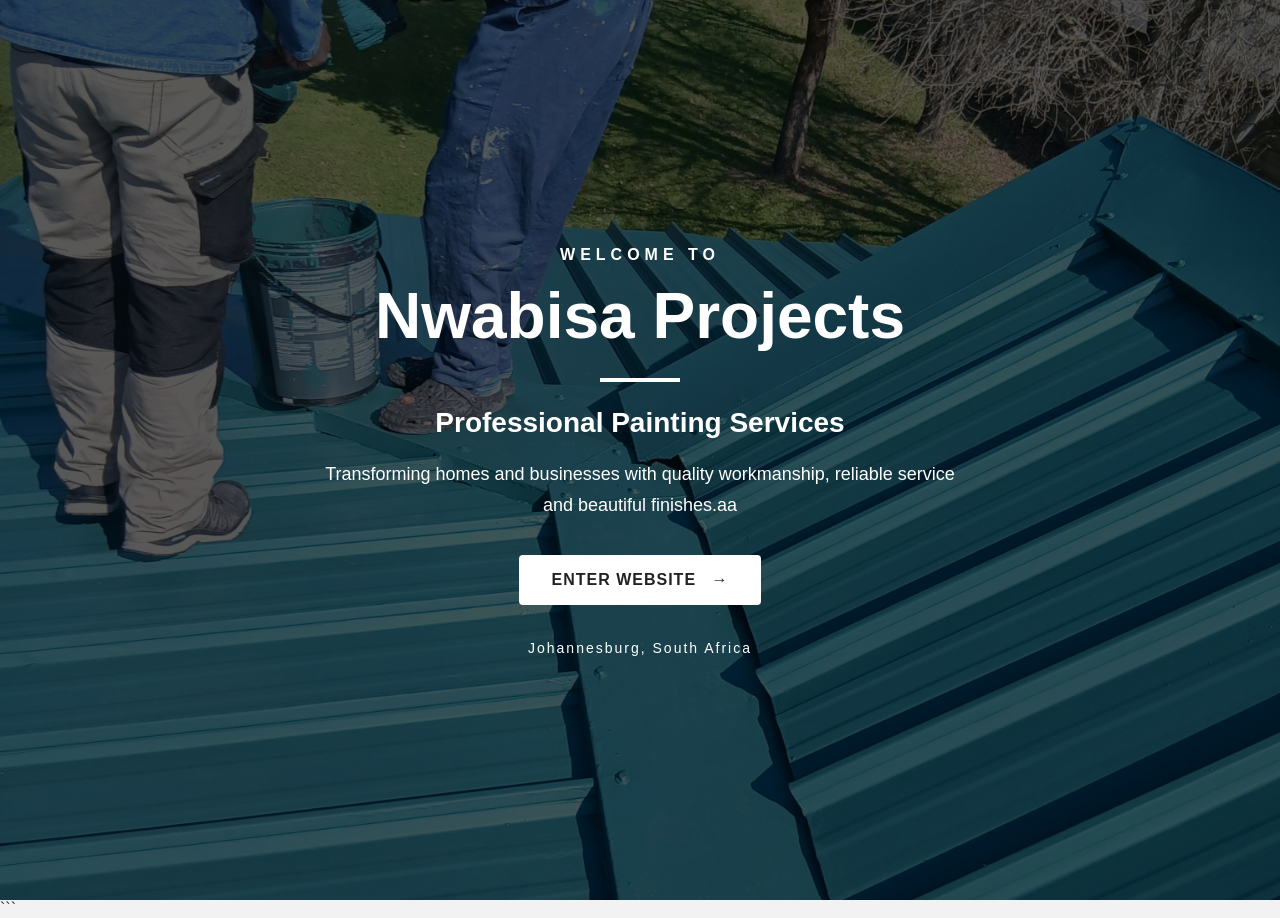
==== commit 4e2ef804: "Update index.html Correct harmless edit" ====
--- a/index.html
+++ b/index.html
@@ -29,7 +29,7 @@
             <h2>Professional Painting Services</h2>
 
             <p class="welcome-text">
-                Transforming homes and and businesses with quality workmanship,
+                Transforming homes and businesses with quality workmanship,
                 reliable service and beautiful finishes.aa
             </p>
 
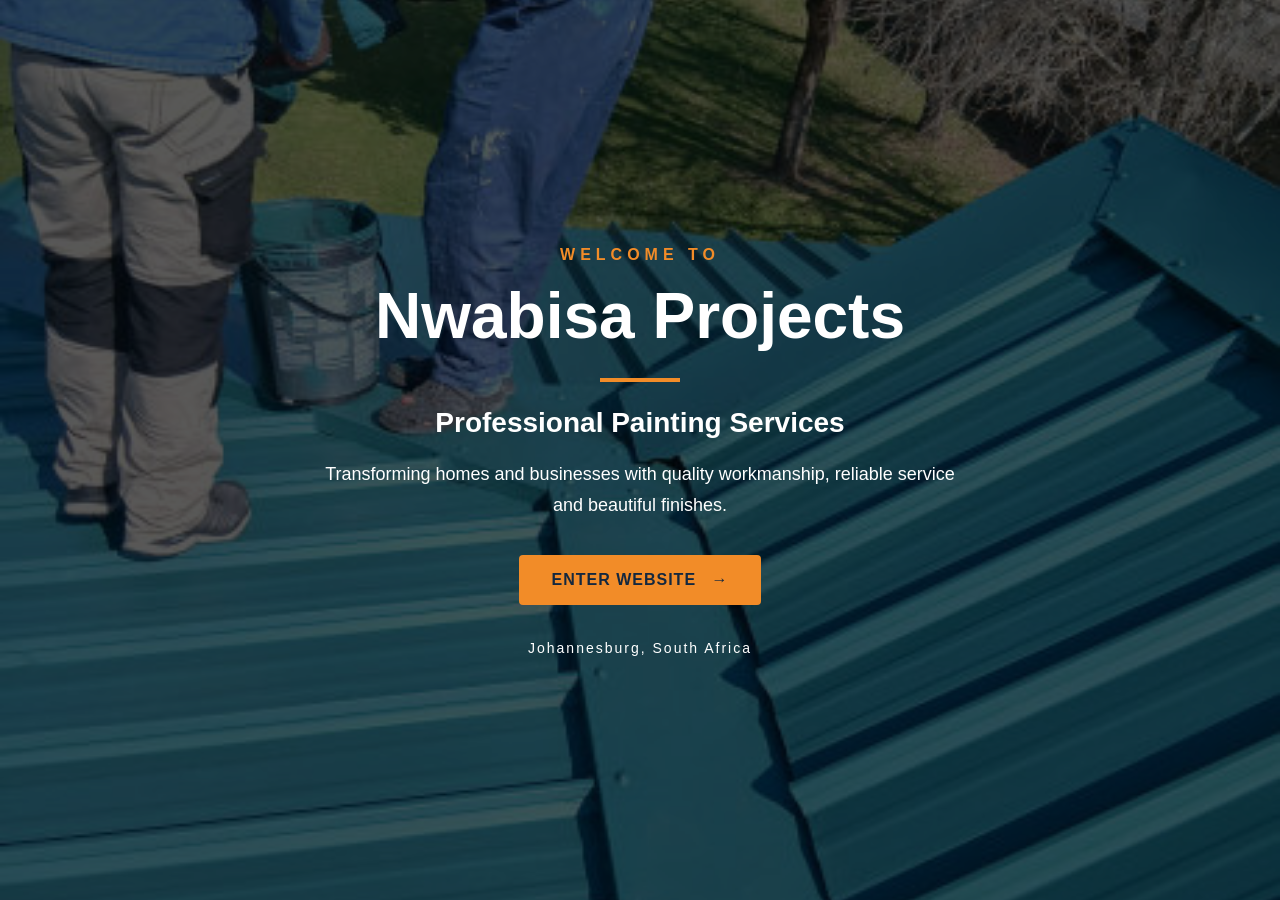
==== commit 3b82b50e: "Improve Nwabisa Projects branding and website pages" ====
--- a/index.html
+++ b/index.html
@@ -30,7 +30,7 @@
 
             <p class="welcome-text">
                 Transforming homes and businesses with quality workmanship,
-                reliable service and beautiful finishes.aa
+                reliable service and beautiful finishes.
             </p>
 
             <a href="home.html" class="enter-button">
@@ -48,4 +48,4 @@
 
 </body>
 </html>
-```
+
--- a/style.css
+++ b/style.css
@@ -20,96 +20,97 @@
    ===================================================== */
 
 .welcome-body {
-    margin: 0;
-    padding: 0;
+margin: 0;
+padding: 0;
 }
 
 .welcome-page {
-    min-height: 100vh;
-    position: relative;
-    display: flex;
-    justify-content: center;
-    align-items: center;
-    text-align: center;
-    background-image: url("images/project1.jpg");
-    background-size: cover;
-    background-position: center;
-    color: white;
-    overflow: hidden;
+min-height: 100vh;
+position: relative;
+display: flex;
+justify-content: center;
+align-items: center;
+text-align: center;
+background-image: url("images/project1.jpg");
+background-size: cover;
+background-position: center;
+color: white;
+overflow: hidden;
 }
 
 .welcome-overlay {
-    position: absolute;
-    inset: 0;
-    background: rgba(0, 0, 0, 0.65);
+position: absolute;
+inset: 0;
+background: rgba(0, 0, 0, 0.65);
 }
 
 .welcome-content {
-    position: relative;
-    z-index: 2;
-    width: 90%;
-    max-width: 800px;
-    padding: 30px;
+position: relative;
+z-index: 2;
+width: 90%;
+max-width: 800px;
+padding: 30px;
 }
 
 .welcome-small {
-    font-size: 16px;
-    font-weight: bold;
-    letter-spacing: 5px;
-    margin-bottom: 15px;
+font-size: 16px;
+font-weight: bold;
+letter-spacing: 5px;
+margin-bottom: 15px;
+color: #f28c28;
 }
 
 .welcome-content h1 {
-    margin: 0;
-    font-size: 64px;
+margin: 0;
+font-size: 64px;
 }
 
 .welcome-line {
-    width: 80px;
-    height: 4px;
-    margin: 25px auto;
-    background: white;
+width: 80px;
+height: 4px;
+margin: 25px auto;
+background: #f28c28;
 }
 
 .welcome-content h2 {
-    font-size: 28px;
-    margin-bottom: 20px;
+font-size: 28px;
+margin-bottom: 20px;
 }
 
 .welcome-text {
-    max-width: 650px;
-    margin: 0 auto 35px;
-    font-size: 18px;
-    line-height: 1.7;
+max-width: 650px;
+margin: 0 auto 35px;
+font-size: 18px;
+line-height: 1.7;
 }
 
 .enter-button {
-    display: inline-block;
-    padding: 16px 32px;
-    background: white;
-    color: #222;
-    text-decoration: none;
-    font-weight: bold;
-    letter-spacing: 1px;
-    border-radius: 4px;
-    transition: 0.3s;
+display: inline-block;
+padding: 16px 32px;
+background: #f28c28;
+color: #14283f;
+text-decoration: none;
+font-weight: bold;
+letter-spacing: 1px;
+border-radius: 4px;
+transition: 0.3s;
 }
 
 .enter-button:hover {
-    transform: translateY(-3px);
-    background: #eeeeee;
+transform: translateY(-3px);
+background: #d97414;
+color: white;
 }
 
 .enter-button span {
-    margin-left: 10px;
+margin-left: 10px;
 }
 
 .welcome-location {
-    margin-top: 35px;
-    font-size: 14px;
-    letter-spacing: 2px;
-}
-
+margin-top: 35px;
+font-size: 14px;
+letter-spacing: 2px;
+}
 
 /* =====================================================
    NAVIGATION
@@ -736,4 +737,2073 @@
     max-width: 800px;
     margin: 0 auto;
     box-sizing: border-box;
-}+}
+
+/* =====================================================
+MODERN NWABISA PROJECTS HOMEPAGE
+NAVY BLUE, WHITE AND ORANGE
+===================================================== */
+
+:root {
+--navy: #14283f;
+--navy-light: #203c59;
+--orange: #f28c28;
+--orange-dark: #dc7415;
+--white: #ffffff;
+--light-bg: #f5f7fa;
+--text-dark: #263445;
+--text-muted: #667085;
+}
+
+/* =====================================================
+MODERN NAVIGATION
+===================================================== */
+
+.modern-header {
+position: sticky;
+top: 0;
+z-index: 1000;
+width: 100%;
+background: var(--navy);
+padding: 0 6%;
+box-shadow: 0 3px 15px rgba(0, 0, 0, 0.12);
+}
+
+.modern-nav {
+max-width: 1400px;
+min-height: 88px;
+margin: 0 auto;
+padding: 15px 0;
+display: flex;
+align-items: center;
+justify-content: space-between;
+gap: 25px;
+background: transparent;
+position: relative;
+}
+
+.modern-nav .brand {
+display: flex;
+flex-direction: column;
+flex-shrink: 0;
+text-decoration: none;
+line-height: 1.1;
+}
+
+.brand-name {
+color: var(--white);
+font-size: 25px;
+font-weight: 800;
+letter-spacing: 2px;
+}
+
+.brand-subtitle {
+color: var(--orange);
+font-size: 12px;
+font-weight: bold;
+letter-spacing: 5px;
+margin-top: 5px;
+}
+
+.modern-nav .nav-links {
+display: flex;
+align-items: center;
+justify-content: center;
+gap: 24px;
+flex-wrap: wrap;
+list-style: none;
+margin: 0;
+padding: 0;
+background: transparent;
+}
+
+.modern-nav .nav-links li {
+margin: 0;
+padding: 0;
+}
+
+.modern-nav .nav-links a {
+display: inline-block;
+padding: 8px 0;
+color: #e8edf3;
+font-size: 14px;
+font-weight: 600;
+text-decoration: none;
+transition: color 0.25s ease;
+}
+
+.modern-nav .nav-links a:hover,
+.modern-nav .nav-links a.active {
+color: var(--orange);
+}
+
+.modern-nav .nav-quote {
+display: inline-block;
+flex-shrink: 0;
+padding: 13px 20px;
+border-radius: 5px;
+background: var(--orange);
+color: var(--navy);
+text-decoration: none;
+font-weight: bold;
+font-size: 14px;
+transition: background 0.25s ease, transform 0.25s ease;
+}
+
+.modern-nav .nav-quote:hover {
+background: #ffad52;
+transform: translateY(-2px);
+}
+
+/* =====================================================
+MODERN HERO SECTION
+===================================================== */
+
+#hero.modern-hero {
+position: relative;
+isolation: isolate;
+display: flex;
+align-items: center;
+justify-content: flex-start;
+min-height: 570px;
+padding: 85px 8%;
+overflow: hidden;
+text-align: left;
+color: var(--white);
+background-color: var(--navy);
+background-image:
+linear-gradient(
+90deg,
+rgba(20, 40, 63, 0.97) 0%,
+rgba(20, 40, 63, 0.88) 48%,
+rgba(20, 40, 63, 0.55) 100%
+),
+url("images/project1.jpg");
+background-size: cover;
+background-position: center;
+}
+
+.modern-hero .hero-content {
+position: relative;
+z-index: 1;
+width: 100%;
+max-width: 850px;
+margin: 0;
+}
+
+.modern-hero .hero-label,
+.section-label {
+display: inline-block;
+color: var(--orange);
+font-size: 12px;
+font-weight: 800;
+letter-spacing: 2.5px;
+line-height: 1.7;
+margin-bottom: 16px;
+}
+
+.modern-hero h1 {
+max-width: 800px;
+margin: 0 0 24px;
+color: var(--white);
+font-size: clamp(38px, 5vw, 65px);
+font-weight: 800;
+line-height: 1.12;
+letter-spacing: -1.5px;
+}
+
+.modern-hero h1 span {
+color: var(--orange);
+}
+
+.modern-hero p {
+max-width: 650px;
+margin: 0 0 30px;
+color: #e2e8f0;
+font-size: 18px;
+line-height: 1.8;
+}
+
+.modern-hero .hero-buttons {
+display: flex;
+align-items: center;
+gap: 15px;
+flex-wrap: wrap;
+}
+
+.modern-hero .cta-button,
+.modern-cta .cta-button {
+display: inline-flex;
+align-items: center;
+justify-content: center;
+gap: 12px;
+padding: 16px 25px;
+border: 2px solid var(--orange);
+border-radius: 5px;
+background: var(--orange);
+color: var(--navy);
+font-size: 15px;
+font-weight: 800;
+text-decoration: none;
+transition: background 0.25s ease, transform 0.25s ease;
+}
+
+.modern-hero .cta-button:hover,
+.modern-cta .cta-button:hover {
+background: #ffad52;
+border-color: #ffad52;
+transform: translateY(-3px);
+opacity: 1;
+}
+
+.modern-hero .secondary-button {
+display: inline-flex;
+align-items: center;
+justify-content: center;
+padding: 16px 23px;
+border: 1px solid rgba(255, 255, 255, 0.65);
+border-radius: 5px;
+color: var(--white);
+font-size: 15px;
+font-weight: bold;
+text-decoration: none;
+transition: background 0.25s ease, border-color 0.25s ease;
+}
+
+.modern-hero .secondary-button:hover {
+background: rgba(255, 255, 255, 0.12);
+border-color: var(--white);
+}
+
+.modern-hero .hero-note {
+display: flex;
+align-items: center;
+gap: 12px;
+margin-top: 35px;
+color: #d9e1eb;
+font-size: 13px;
+line-height: 1.7;
+}
+
+.modern-hero .hero-note-line {
+display: inline-block;
+width: 35px;
+height: 3px;
+flex-shrink: 0;
+background: var(--orange);
+}
+
+/* =====================================================
+HOMEPAGE SECTION LAYOUT
+Override the older general section styles only
+for the new homepage sections.
+===================================================== */
+
+main > .intro-section,
+main > .modern-services,
+main > .modern-gallery,
+main > .modern-cta {
+width: 100%;
+max-width: none;
+margin: 0;
+padding: 85px 8%;
+border-radius: 0;
+box-shadow: none;
+}
+
+main > .intro-section {
+padding-top: 90px;
+padding-bottom: 75px;
+background: var(--white);
+text-align: center;
+}
+
+.intro-section .section-label {
+margin-bottom: 14px;
+}
+
+.intro-section h2 {
+margin: 0 auto 22px;
+color: var(--navy);
+font-size: clamp(30px, 4vw, 43px);
+line-height: 1.2;
+}
+
+main > .intro-section p {
+max-width: 760px;
+margin: 0 auto;
+color: var(--text-muted);
+font-size: 17px;
+line-height: 1.9;
+}
+
+/* =====================================================
+SECTION HEADINGS
+===================================================== */
+
+.modern-services .section-heading,
+.modern-gallery .section-heading {
+display: flex;
+align-items: flex-end;
+justify-content: space-between;
+gap: 25px;
+margin-bottom: 35px;
+}
+
+.modern-services .section-heading h2,
+.modern-gallery .section-heading h2 {
+margin: 0;
+color: var(--navy);
+text-align: left;
+font-size: clamp(28px, 3.5vw, 39px);
+line-height: 1.2;
+}
+
+.modern-services .section-label,
+.modern-gallery .section-label {
+margin-bottom: 10px;
+}
+
+.modern-services .text-link,
+.modern-gallery .text-link {
+display: inline-block;
+flex-shrink: 0;
+color: var(--navy);
+font-size: 14px;
+font-weight: 800;
+text-decoration: none;
+transition: color 0.25s ease;
+}
+
+.modern-services .text-link:hover,
+.modern-gallery .text-link:hover {
+color: var(--orange-dark);
+}
+
+/* =====================================================
+MODERN SERVICES
+===================================================== */
+
+main > .modern-services {
+background: var(--light-bg);
+}
+
+.modern-services .modern-service-grid {
+display: grid;
+grid-template-columns: repeat(4, minmax(0, 1fr));
+gap: 22px;
+}
+
+.modern-services .modern-service-card {
+position: relative;
+min-width: 0;
+padding: 30px 24px;
+border: 1px solid #e4e9f0;
+border-radius: 8px;
+background: var(--white);
+box-shadow: 0 5px 20px rgba(20, 40, 63, 0.04);
+transition: transform 0.25s ease, box-shadow 0.25s ease;
+}
+
+.modern-services .modern-service-card:hover {
+transform: translateY(-6px);
+box-shadow: 0 14px 32px rgba(20, 40, 63, 0.12);
+}
+
+.modern-services .service-number {
+position: absolute;
+top: 20px;
+right: 20px;
+color: #c9d2df;
+font-size: 14px;
+font-weight: 800;
+}
+
+.modern-services .service-icon {
+display: flex;
+align-items: center;
+justify-content: center;
+width: 55px;
+height: 55px;
+margin-bottom: 25px;
+border-radius: 8px;
+background: #fff0df;
+color: var(--orange-dark);
+font-size: 30px;
+}
+
+.modern-services .modern-service-card h3 {
+margin: 0 0 13px;
+color: var(--navy);
+font-size: 20px;
+line-height: 1.35;
+}
+
+.modern-services .modern-service-card p {
+margin: 0 0 22px;
+color: var(--text-muted);
+font-size: 14px;
+line-height: 1.8;
+}
+
+.modern-services .card-link {
+display: inline-block;
+color: var(--navy);
+font-size: 14px;
+font-weight: 800;
+text-decoration: none;
+transition: color 0.25s ease;
+}
+
+.modern-services .card-link:hover {
+color: var(--orange-dark);
+}
+
+/* =====================================================
+MODERN GALLERY
+===================================================== */
+
+main > .modern-gallery {
+background: var(--white);
+}
+
+.modern-gallery .modern-gallery-grid {
+display: grid;
+grid-template-columns: repeat(2, minmax(0, 1fr));
+gap: 25px;
+}
+
+.modern-gallery .modern-gallery-item {
+position: relative;
+display: block;
+min-width: 0;
+height: 330px;
+overflow: hidden;
+border-radius: 8px;
+background: var(--navy);
+text-decoration: none;
+}
+
+.modern-gallery .modern-gallery-item img {
+display: block;
+width: 100%;
+height: 100%;
+object-fit: cover;
+transition: transform 0.4s ease;
+}
+
+.modern-gallery .modern-gallery-item:hover img {
+transform: scale(1.05);
+}
+
+.modern-gallery .gallery-caption {
+position: absolute;
+right: 0;
+bottom: 0;
+left: 0;
+display: flex;
+align-items: center;
+justify-content: space-between;
+gap: 15px;
+padding: 22px;
+background: linear-gradient(
+transparent,
+rgba(20, 40, 63, 0.95)
+);
+color: var(--white);
+font-size: 16px;
+font-weight: bold;
+}
+
+.modern-gallery .gallery-caption span:last-child {
+color: var(--orange);
+font-size: 22px;
+}
+
+/* =====================================================
+MODERN CALL TO ACTION
+===================================================== */
+
+main > .modern-cta {
+position: relative;
+display: flex;
+align-items: center;
+justify-content: space-between;
+gap: 40px;
+overflow: hidden;
+background: var(--navy);
+}
+
+.modern-cta .cta-content {
+position: relative;
+z-index: 1;
+width: 100%;
+max-width: 680px;
+}
+
+.modern-cta .section-label {
+margin-bottom: 15px;
+}
+
+.modern-cta h2 {
+margin: 0 0 20px;
+color: var(--white);
+text-align: left;
+font-size: clamp(32px, 4vw, 46px);
+line-height: 1.2;
+}
+
+.modern-cta p {
+max-width: 620px;
+margin: 0 0 28px;
+color: #dce4ed;
+font-size: 16px;
+line-height: 1.9;
+}
+
+.modern-cta .cta-button-light {
+background: var(--orange);
+color: var(--navy);
+}
+
+.modern-cta .cta-decoration {
+position: relative;
+width: 230px;
+height: 230px;
+flex-shrink: 0;
+margin-right: 5%;
+border: 2px solid rgba(242, 140, 40, 0.6);
+border-radius: 50%;
+}
+
+.modern-cta .cta-decoration span {
+position: absolute;
+display: block;
+border: 2px solid rgba(242, 140, 40, 0.4);
+border-radius: 50%;
+}
+
+.modern-cta .cta-decoration span:nth-child(1) {
+inset: 20px;
+}
+
+.modern-cta .cta-decoration span:nth-child(2) {
+inset: 40px;
+}
+
+.modern-cta .cta-decoration span:nth-child(3) {
+inset: 60px;
+background: rgba(242, 140, 40, 0.12);
+}
+
+/* =====================================================
+MODERN FOOTER
+===================================================== */
+
+footer.modern-footer {
+margin-top: 0;
+padding: 55px 8% 0;
+background: #0d1b2a;
+color: var(--white);
+text-align: left;
+}
+
+.modern-footer .footer-main {
+max-width: 1400px;
+margin: 0 auto;
+padding-bottom: 40px;
+}
+
+.modern-footer .footer-brand {
+display: inline-flex;
+flex-direction: column;
+margin-bottom: 20px;
+text-decoration: none;
+line-height: 1.1;
+}
+
+.modern-footer .footer-main > p {
+max-width: 500px;
+margin: 0 0 20px;
+color: #c7d1dc;
+font-size: 15px;
+line-height: 1.8;
+}
+
+.modern-footer .footer-contact {
+display: inline-block;
+color: var(--orange);
+font-size: 14px;
+font-weight: bold;
+text-decoration: none;
+}
+
+.modern-footer .footer-contact:hover {
+color: #ffb45e;
+}
+
+.modern-footer .footer-bottom {
+max-width: 1400px;
+margin: 0 auto;
+padding: 22px 0;
+border-top: 1px solid rgba(255, 255, 255, 0.15);
+display: flex;
+align-items: center;
+justify-content: space-between;
+gap: 20px;
+}
+
+.modern-footer .footer-bottom p {
+margin: 0;
+color: #b8c4d1;
+font-size: 13px;
+line-height: 1.7;
+}
+
+.modern-footer .footer-bottom a {
+color: var(--white);
+font-size: 13px;
+text-decoration: none;
+}
+
+.modern-footer .footer-bottom a:hover {
+color: var(--orange);
+}
+
+/* =====================================================
+ACCESSIBILITY AND TRANSITIONS
+===================================================== */
+
+.modern-nav a:focus-visible,
+.modern-hero a:focus-visible,
+.modern-services a:focus-visible,
+.modern-gallery a:focus-visible,
+.modern-cta a:focus-visible,
+.modern-footer a:focus-visible {
+outline: 3px solid var(--orange);
+outline-offset: 4px;
+}
+
+/* =====================================================
+RESPONSIVE TABLET DESIGN
+===================================================== */
+
+@media (max-width: 1100px) {
+
+.modern-header {
+    padding-right: 4%;
+    padding-left: 4%;
+}
+
+.modern-nav {
+    flex-wrap: wrap;
+    justify-content: space-between;
+    gap: 18px;
+}
+
+.modern-nav .nav-links {
+    gap: 16px;
+}
+
+.modern-services .modern-service-grid {
+    grid-template-columns: repeat(2, minmax(0, 1fr));
+}
+
+main > .intro-section,
+main > .modern-services,
+main > .modern-gallery,
+main > .modern-cta {
+    padding-right: 6%;
+    padding-left: 6%;
+}
+
+}
+
+/* =====================================================
+RESPONSIVE MOBILE DESIGN
+===================================================== */
+
+@media (max-width: 700px) {
+
+.modern-header {
+    position: relative;
+    padding: 0 20px;
+}
+
+.modern-nav {
+    min-height: auto;
+    padding: 20px 0;
+    flex-direction: column;
+    align-items: center;
+    gap: 18px;
+}
+
+.modern-nav .brand {
+    align-items: center;
+}
+
+.modern-nav .nav-links {
+    width: 100%;
+    flex-direction: row;
+    justify-content: center;
+    gap: 8px 18px;
+}
+
+.modern-nav .nav-links a {
+    padding: 5px 0;
+    font-size: 13px;
+}
+
+.modern-nav .nav-quote {
+    padding: 11px 18px;
+}
+
+#hero.modern-hero {
+    min-height: 500px;
+    padding: 65px 25px;
+    background-position: center;
+}
+
+.modern-hero h1 {
+    font-size: clamp(36px, 9vw, 48px);
+    letter-spacing: -0.8px;
+}
+
+.modern-hero p {
+    font-size: 16px;
+    line-height: 1.8;
+}
+
+.modern-hero .hero-buttons {
+    align-items: stretch;
+    flex-direction: column;
+    max-width: 320px;
+}
+
+.modern-hero .cta-button,
+.modern-hero .secondary-button {
+    width: 100%;
+    text-align: center;
+}
+
+.modern-hero .hero-note {
+    align-items: flex-start;
+    font-size: 12px;
+}
+
+main > .intro-section,
+main > .modern-services,
+main > .modern-gallery,
+main > .modern-cta {
+    padding: 55px 22px;
+}
+
+.intro-section h2 {
+    font-size: 30px;
+}
+
+main > .intro-section p {
+    font-size: 15px;
+}
+
+.modern-services .section-heading,
+.modern-gallery .section-heading {
+    align-items: flex-start;
+    flex-direction: column;
+    gap: 15px;
+}
+
+.modern-services .modern-service-grid {
+    grid-template-columns: 1fr;
+    gap: 18px;
+}
+
+.modern-services .modern-service-card {
+    padding: 28px 24px;
+}
+
+.modern-gallery .modern-gallery-grid {
+    grid-template-columns: 1fr;
+    gap: 20px;
+}
+
+.modern-gallery .modern-gallery-item {
+    height: 270px;
+}
+
+main > .modern-cta {
+    flex-direction: column;
+    align-items: flex-start;
+}
+
+.modern-cta .cta-decoration {
+    width: 150px;
+    height: 150px;
+    align-self: center;
+    margin: 10px 0 0;
+}
+
+.modern-cta .cta-decoration span:nth-child(1) {
+    inset: 15px;
+}
+
+.modern-cta .cta-decoration span:nth-child(2) {
+    inset: 30px;
+}
+
+.modern-cta .cta-decoration span:nth-child(3) {
+    inset: 45px;
+}
+
+footer.modern-footer {
+    padding: 40px 22px 0;
+}
+
+.modern-footer .footer-bottom {
+    align-items: flex-start;
+    flex-direction: column;
+    gap: 12px;
+}
+
+}
+
+/* =====================================================
+SMALL MOBILE SCREENS
+===================================================== */
+
+@media (max-width: 380px) {
+
+.modern-nav .nav-links {
+    gap: 8px 12px;
+}
+
+.modern-nav .nav-links a {
+    font-size: 12px;
+}
+
+#hero.modern-hero {
+    padding-right: 18px;
+    padding-left: 18px;
+}
+
+.modern-hero h1 {
+    font-size: 34px;
+}
+
+.modern-hero .hero-note {
+    font-size: 11px;
+}
+
+}
+
+/* =====================================================
+MODERN SERVICES PAGE
+===================================================== */
+
+.services-hero {
+min-height: 390px;
+display: flex;
+align-items: center;
+padding: 65px 8%;
+background:
+linear-gradient(
+90deg,
+rgba(20, 40, 63, 0.97),
+rgba(20, 40, 63, 0.78)
+),
+url("images/project1.jpg") center/cover no-repeat;
+}
+
+.services-hero-content {
+width: 100%;
+max-width: 850px;
+}
+
+.services-hero h1 {
+margin: 0 0 20px;
+color: #ffffff;
+font-size: clamp(36px, 5vw, 58px);
+line-height: 1.15;
+}
+
+.services-hero h1 span {
+color: #f28c28;
+}
+
+.services-hero p {
+max-width: 680px;
+margin: 0 0 28px;
+color: #e2e8f0;
+font-size: 17px;
+line-height: 1.8;
+}
+
+.services-main-button {
+display: inline-flex;
+align-items: center;
+justify-content: center;
+gap: 12px;
+padding: 15px 24px;
+border-radius: 5px;
+background: #f28c28;
+color: #14283f;
+font-weight: 800;
+text-decoration: none;
+transition: background 0.25s ease, transform 0.25s ease;
+}
+
+.services-main-button:hover {
+background: #ffad52;
+transform: translateY(-2px);
+}
+
+main > .services-intro {
+width: 100%;
+max-width: none;
+margin: 0;
+padding: 65px 8% 35px;
+border-radius: 0;
+background: #ffffff;
+box-shadow: none;
+text-align: center;
+}
+
+.services-intro h2 {
+margin: 0 0 18px;
+color: #14283f;
+font-size: clamp(29px, 4vw, 40px);
+}
+
+main > .services-intro p {
+max-width: 750px;
+margin: 0 auto;
+color: #667085;
+font-size: 16px;
+line-height: 1.8;
+}
+
+main > .services-modern-grid {
+width: 100%;
+max-width: none;
+margin: 0;
+padding: 35px 8% 75px;
+display: grid;
+grid-template-columns: repeat(2, minmax(0, 1fr));
+gap: 25px;
+border-radius: 0;
+background: #ffffff;
+box-shadow: none;
+}
+
+.services-modern-card {
+min-width: 0;
+padding: 32px;
+border: 1px solid #e1e7ef;
+border-radius: 9px;
+background: #f8fafc;
+transition: transform 0.25s ease, box-shadow 0.25s ease;
+}
+
+.services-modern-card:hover {
+transform: translateY(-5px);
+box-shadow: 0 12px 28px rgba(20, 40, 63, 0.1);
+}
+
+.services-card-top {
+display: flex;
+align-items: center;
+justify-content: space-between;
+margin-bottom: 25px;
+}
+
+.services-card-number {
+color: #aab6c5;
+font-size: 14px;
+font-weight: 800;
+letter-spacing: 2px;
+}
+
+.services-card-icon {
+display: flex;
+align-items: center;
+justify-content: center;
+width: 55px;
+height: 55px;
+border-radius: 8px;
+background: #fff0df;
+color: #dc7415;
+font-size: 29px;
+}
+
+.services-modern-card h2 {
+margin: 0 0 15px;
+color: #14283f;
+text-align: left;
+font-size: 25px;
+}
+
+.services-modern-card p {
+margin: 0 0 20px;
+color: #667085;
+font-size: 15px;
+line-height: 1.8;
+}
+
+.services-modern-card ul {
+margin: 0 0 25px;
+padding-left: 20px;
+color: #344054;
+}
+
+.services-modern-card li {
+padding: 5px 0;
+line-height: 1.6;
+}
+
+.services-modern-card li::marker {
+color: #f28c28;
+}
+
+.services-card-link {
+display: inline-flex;
+align-items: center;
+gap: 10px;
+color: #14283f;
+font-size: 14px;
+font-weight: 800;
+text-decoration: none;
+}
+
+.services-card-link:hover {
+color: #dc7415;
+}
+
+main > .services-modern-cta {
+width: 100%;
+max-width: none;
+margin: 0;
+padding: 70px 8%;
+border-radius: 0;
+background: #14283f;
+box-shadow: none;
+}
+
+.services-cta-content {
+max-width: 800px;
+margin: 0 auto;
+text-align: center;
+}
+
+.services-modern-cta h2 {
+margin: 0 0 20px;
+color: #ffffff;
+font-size: clamp(30px, 4vw, 42px);
+line-height: 1.2;
+}
+
+.services-modern-cta p {
+max-width: 680px;
+margin: 0 auto 28px;
+color: #dce4ed;
+font-size: 16px;
+line-height: 1.8;
+}
+
+.services-hero a:focus-visible,
+.services-modern-grid a:focus-visible,
+.services-modern-cta a:focus-visible {
+outline: 3px solid #f28c28;
+outline-offset: 4px;
+}
+
+@media (max-width: 700px) {
+
+.services-hero {
+    min-height: 350px;
+    padding: 55px 22px;
+}
+
+.services-hero h1 {
+    font-size: 36px;
+}
+
+.services-hero p {
+    font-size: 15px;
+}
+
+main > .services-intro {
+    padding: 50px 22px 25px;
+}
+
+main > .services-modern-grid {
+    grid-template-columns: 1fr;
+    gap: 18px;
+    padding: 25px 22px 55px;
+}
+
+.services-modern-card {
+    padding: 25px;
+}
+
+.services-modern-card h2 {
+    font-size: 23px;
+}
+
+main > .services-modern-cta {
+    padding: 55px 22px;
+}
+
+}
+
+/* =========================================
+MODERN GALLERY PAGE
+Nwabisa Projects
+========================================= */
+
+.gallery-hero {
+min-height: 350px;
+display: flex;
+align-items: center;
+justify-content: center;
+padding: 75px 20px;
+text-align: center;
+color: #ffffff;
+background:
+linear-gradient(rgba(20, 40, 63, 0.88), rgba(20, 40, 63, 0.88)),
+url("images/project1.jpg") center/cover no-repeat;
+}
+
+.gallery-hero-content {
+width: 100%;
+max-width: 850px;
+margin: 0 auto;
+}
+
+.gallery-eyebrow,
+.gallery-section-label {
+color: #f28c28;
+font-size: 0.82rem;
+font-weight: 700;
+letter-spacing: 2px;
+margin-bottom: 15px;
+}
+
+.gallery-hero h1 {
+color: #ffffff;
+font-size: clamp(2.2rem, 5vw, 3.5rem);
+line-height: 1.15;
+margin-bottom: 20px;
+}
+
+.gallery-hero-content > p:not(.gallery-eyebrow) {
+max-width: 680px;
+margin: 0 auto 28px;
+color: #f1f4f8;
+font-size: 1.08rem;
+line-height: 1.8;
+}
+
+.gallery-hero-button,
+.gallery-cta-button {
+display: inline-block;
+padding: 14px 27px;
+background: #f28c28;
+color: #14283f;
+font-weight: 700;
+text-decoration: none;
+border-radius: 6px;
+transition: background 0.25s ease, transform 0.25s ease;
+}
+
+.gallery-hero-button:hover,
+.gallery-cta-button:hover {
+background: #ffab50;
+transform: translateY(-2px);
+}
+
+.gallery-hero-button:focus-visible,
+.gallery-cta-button:focus-visible,
+.gallery-modern-card a:focus-visible {
+outline: 3px solid #f28c28;
+outline-offset: 4px;
+}
+
+/* Gallery Introduction */
+
+.gallery-intro {
+max-width: 850px;
+margin: 0 auto;
+padding: 65px 20px 35px;
+text-align: center;
+}
+
+.gallery-intro h2 {
+color: #14283f;
+font-size: clamp(1.8rem, 4vw, 2.5rem);
+margin-bottom: 18px;
+}
+
+.gallery-intro > p:last-child {
+color: #5b6570;
+font-size: 1rem;
+line-height: 1.8;
+}
+
+/* Gallery Photo Grid */
+
+.gallery-modern-grid {
+width: min(1150px, 100%);
+margin: 0 auto;
+padding: 20px 25px 75px;
+display: grid;
+grid-template-columns: repeat(2, minmax(0, 1fr));
+gap: 30px;
+}
+
+.gallery-modern-card {
+overflow: hidden;
+background: #ffffff;
+border-radius: 10px;
+box-shadow: 0 5px 22px rgba(20, 40, 63, 0.10);
+transition: transform 0.25s ease, box-shadow 0.25s ease;
+}
+
+.gallery-modern-card:hover {
+transform: translateY(-5px);
+box-shadow: 0 12px 28px rgba(20, 40, 63, 0.16);
+}
+
+.gallery-modern-card > a {
+display: block;
+overflow: hidden;
+background: #eef1f5;
+}
+
+.gallery-modern-card img {
+display: block;
+width: 100%;
+height: 300px;
+object-fit: cover;
+transition: transform 0.35s ease;
+}
+
+.gallery-modern-card:hover img {
+transform: scale(1.04);
+}
+
+.gallery-modern-caption {
+padding: 23px 25px 25px;
+border-top: 3px solid #f28c28;
+}
+
+.gallery-project-number {
+display: inline-block;
+margin-bottom: 9px;
+color: #f28c28;
+font-size: 0.75rem;
+font-weight: 700;
+letter-spacing: 1.5px;
+}
+
+.gallery-modern-caption h3 {
+margin: 0 0 10px;
+color: #14283f;
+font-size: 1.35rem;
+}
+
+.gallery-modern-caption p {
+margin: 0;
+color: #5b6570;
+line-height: 1.7;
+}
+
+/* Gallery Call to Action */
+
+.gallery-modern-cta {
+padding: 75px 20px;
+text-align: center;
+background: #14283f;
+color: #ffffff;
+}
+
+.gallery-cta-content {
+max-width: 760px;
+margin: 0 auto;
+}
+
+.gallery-modern-cta h2 {
+color: #ffffff;
+font-size: clamp(1.8rem, 4vw, 2.5rem);
+margin: 0 0 18px;
+}
+
+.gallery-modern-cta p:not(.gallery-section-label) {
+color: #e0e7ef;
+line-height: 1.8;
+margin: 0 auto 28px;
+max-width: 680px;
+}
+
+/* Gallery Mobile Layout */
+
+@media (max-width: 700px) {
+.gallery-hero {
+min-height: 300px;
+padding: 55px 20px;
+}
+
+.gallery-intro {
+    padding: 45px 20px 25px;
+}
+
+.gallery-modern-grid {
+    grid-template-columns: 1fr;
+    padding: 20px 18px 50px;
+    gap: 24px;
+}
+
+.gallery-modern-card img {
+    height: 260px;
+}
+
+.gallery-modern-caption {
+    padding: 20px;
+}
+
+.gallery-modern-cta {
+    padding: 55px 20px;
+}
+
+}
+
+@media (prefers-reduced-motion: reduce) {
+.gallery-modern-card,
+.gallery-modern-card img,
+.gallery-hero-button,
+.gallery-cta-button {
+transition: none;
+}
+
+.gallery-modern-card:hover,
+.gallery-hero-button:hover,
+.gallery-cta-button:hover {
+    transform: none;
+}
+
+.gallery-modern-card:hover img {
+    transform: none;
+}
+
+}
+
+/* =========================================
+MODERN ABOUT US PAGE
+Nwabisa Projects
+========================================= */
+
+.about-modern-hero {
+min-height: 340px;
+padding: 75px 20px;
+display: flex;
+align-items: center;
+justify-content: center;
+text-align: center;
+color: #ffffff;
+background:
+linear-gradient(rgba(20, 40, 63, 0.88), rgba(20, 40, 63, 0.88)),
+url("images/project1.jpg") center/cover no-repeat;
+}
+
+.about-modern-hero-content {
+max-width: 850px;
+margin: 0 auto;
+}
+
+.about-eyebrow,
+.about-section-label {
+color: #f28c28;
+font-size: 0.82rem;
+font-weight: 700;
+letter-spacing: 2px;
+margin-bottom: 15px;
+}
+
+.about-modern-hero h1 {
+color: #ffffff;
+font-size: clamp(2.2rem, 5vw, 3.4rem);
+line-height: 1.15;
+margin: 0 0 20px;
+}
+
+.about-modern-hero-content > p:not(.about-eyebrow) {
+max-width: 700px;
+margin: 0 auto 28px;
+color: #f1f4f8;
+font-size: 1.08rem;
+line-height: 1.8;
+}
+
+.about-hero-button,
+.about-cta-button,
+.about-services-button {
+display: inline-block;
+padding: 14px 26px;
+border-radius: 6px;
+background: #f28c28;
+color: #14283f;
+font-weight: 700;
+text-decoration: none;
+transition: background 0.25s ease, transform 0.25s ease;
+}
+
+.about-hero-button:hover,
+.about-cta-button:hover,
+.about-services-button:hover {
+background: #ffab50;
+transform: translateY(-2px);
+}
+
+/* Who We Are */
+
+.about-modern-intro {
+width: min(1150px, 100%);
+margin: 0 auto;
+padding: 80px 25px;
+display: grid;
+grid-template-columns: minmax(0, 1fr) minmax(0, 1fr);
+align-items: center;
+gap: 55px;
+}
+
+.about-intro-image {
+overflow: hidden;
+border-radius: 12px;
+background: #eef1f5;
+box-shadow: 0 8px 28px rgba(20, 40, 63, 0.12);
+}
+
+.about-intro-image img {
+display: block;
+width: 100%;
+height: 430px;
+object-fit: cover;
+}
+
+.about-intro-content h2 {
+color: #14283f;
+font-size: clamp(1.8rem, 3.5vw, 2.5rem);
+line-height: 1.25;
+margin: 0 0 22px;
+}
+
+.about-intro-content > p:not(.about-section-label) {
+color: #5b6570;
+line-height: 1.9;
+margin-bottom: 17px;
+}
+
+.about-text-link {
+display: inline-block;
+margin-top: 8px;
+color: #14283f;
+font-weight: 700;
+text-decoration: none;
+border-bottom: 2px solid #f28c28;
+padding-bottom: 5px;
+}
+
+.about-text-link:hover {
+color: #f28c28;
+}
+
+/* Our Values */
+
+.about-modern-values {
+padding: 75px 25px 85px;
+background: #f5f7fa;
+}
+
+.about-values-heading {
+max-width: 760px;
+margin: 0 auto 45px;
+text-align: center;
+}
+
+.about-values-heading h2 {
+color: #14283f;
+font-size: clamp(1.9rem, 4vw, 2.5rem);
+margin: 0 0 16px;
+}
+
+.about-values-heading > p:last-child {
+color: #5b6570;
+line-height: 1.8;
+}
+
+.about-modern-values-grid {
+width: min(1100px, 100%);
+margin: 0 auto;
+display: grid;
+grid-template-columns: repeat(3, minmax(0, 1fr));
+gap: 25px;
+}
+
+.about-modern-value-card {
+padding: 32px 27px;
+background: #ffffff;
+border-radius: 10px;
+border-bottom: 4px solid #f28c28;
+box-shadow: 0 5px 20px rgba(20, 40, 63, 0.07);
+}
+
+.about-value-number {
+display: inline-flex;
+width: 48px;
+height: 48px;
+align-items: center;
+justify-content: center;
+margin-bottom: 20px;
+border-radius: 50%;
+background: #14283f;
+color: #ffffff;
+font-weight: 700;
+}
+
+.about-modern-value-card h3 {
+color: #14283f;
+font-size: 1.25rem;
+margin: 0 0 14px;
+}
+
+.about-modern-value-card p {
+color: #5b6570;
+line-height: 1.8;
+margin: 0;
+}
+
+/* Services Summary */
+
+.about-services-summary {
+padding: 75px 25px;
+background: #ffffff;
+}
+
+.about-services-summary-content {
+max-width: 800px;
+margin: 0 auto;
+text-align: center;
+}
+
+.about-services-summary h2 {
+color: #14283f;
+font-size: clamp(1.8rem, 4vw, 2.5rem);
+margin: 0 0 18px;
+}
+
+.about-services-summary-content > p:not(.about-section-label) {
+color: #5b6570;
+line-height: 1.8;
+margin-bottom: 25px;
+}
+
+.about-service-list {
+display: grid;
+grid-template-columns: repeat(2, minmax(0, 1fr));
+gap: 14px;
+max-width: 600px;
+margin: 0 auto 30px;
+padding: 0;
+list-style: none;
+text-align: left;
+}
+
+.about-service-list li {
+padding: 15px 18px;
+border-left: 4px solid #f28c28;
+border-radius: 4px;
+background: #f5f7fa;
+color: #14283f;
+font-weight: 600;
+}
+
+/* About Call to Action */
+
+.about-modern-cta {
+padding: 75px 20px;
+text-align: center;
+background: #14283f;
+color: #ffffff;
+}
+
+.about-cta-content {
+max-width: 760px;
+margin: 0 auto;
+}
+
+.about-modern-cta h2 {
+color: #ffffff;
+font-size: clamp(1.8rem, 4vw, 2.5rem);
+margin: 0 0 18px;
+}
+
+.about-modern-cta p:not(.about-section-label) {
+color: #e0e7ef;
+line-height: 1.8;
+margin: 0 auto 28px;
+max-width: 680px;
+}
+
+/* Keyboard Accessibility */
+
+.about-hero-button:focus-visible,
+.about-cta-button:focus-visible,
+.about-services-button:focus-visible,
+.about-text-link:focus-visible {
+outline: 3px solid #f28c28;
+outline-offset: 4px;
+}
+
+/* About Page Responsive Layout */
+
+@media (max-width: 800px) {
+.about-modern-intro {
+grid-template-columns: 1fr;
+gap: 35px;
+padding: 55px 22px;
+}
+
+.about-intro-image img {
+    height: 350px;
+}
+
+.about-modern-values-grid {
+    grid-template-columns: 1fr;
+    max-width: 550px;
+}
+
+.about-modern-value-card {
+    padding: 28px 25px;
+}
+
+}
+
+@media (max-width: 500px) {
+.about-modern-hero {
+min-height: 300px;
+padding: 55px 18px;
+}
+
+.about-intro-image img {
+    height: 260px;
+}
+
+.about-modern-values,
+.about-services-summary {
+    padding: 55px 18px;
+}
+
+.about-service-list {
+    grid-template-columns: 1fr;
+}
+
+.about-modern-cta {
+    padding: 55px 18px;
+}
+
+}
+
+/* Reduced Motion Accessibility */
+
+@media (prefers-reduced-motion: reduce) {
+.about-hero-button,
+.about-cta-button,
+.about-services-button {
+transition: none;
+}
+
+.about-hero-button:hover,
+.about-cta-button:hover,
+.about-services-button:hover {
+    transform: none;
+}
+
+}
+
+/* =========================================
+MODERN CONTACT PAGE
+Nwabisa Projects
+========================================= */
+
+.contact-modern-hero {
+min-height: 350px;
+display: flex;
+align-items: center;
+justify-content: center;
+padding: 75px 20px;
+text-align: center;
+color: #ffffff;
+background:
+linear-gradient(rgba(20, 40, 63, 0.88), rgba(20, 40, 63, 0.88)),
+url("images/project1.jpg") center/cover no-repeat;
+}
+
+.contact-hero-content {
+width: 100%;
+max-width: 850px;
+margin: 0 auto;
+}
+
+.contact-eyebrow,
+.contact-section-label {
+color: #f28c28;
+font-size: 0.82rem;
+font-weight: 700;
+letter-spacing: 2px;
+margin-bottom: 15px;
+}
+
+.contact-modern-hero h1 {
+color: #ffffff;
+font-size: clamp(2.1rem, 5vw, 3.4rem);
+line-height: 1.15;
+margin: 0 0 20px;
+}
+
+.contact-hero-content > p:not(.contact-eyebrow) {
+max-width: 700px;
+margin: 0 auto 28px;
+color: #f1f4f8;
+font-size: 1.08rem;
+line-height: 1.8;
+}
+
+.contact-hero-button,
+.contact-whatsapp-button {
+display: inline-block;
+padding: 14px 27px;
+border-radius: 6px;
+background: #f28c28;
+color: #14283f;
+font-weight: 700;
+text-decoration: none;
+transition: background 0.25s ease, transform 0.25s ease;
+}
+
+.contact-hero-button:hover,
+.contact-whatsapp-button:hover {
+background: #ffab50;
+transform: translateY(-2px);
+}
+
+/* Contact Introduction */
+
+.contact-modern-intro {
+max-width: 800px;
+margin: 0 auto;
+padding: 65px 22px 35px;
+text-align: center;
+}
+
+.contact-modern-intro h2 {
+color: #14283f;
+font-size: clamp(1.8rem, 4vw, 2.5rem);
+margin: 0 0 18px;
+}
+
+.contact-modern-intro > p:last-child {
+color: #5b6570;
+line-height: 1.8;
+}
+
+/* Contact Information Cards */
+
+.contact-modern-details {
+width: min(1100px, 100%);
+margin: 0 auto;
+padding: 20px 25px 75px;
+display: grid;
+grid-template-columns: repeat(3, minmax(0, 1fr));
+gap: 24px;
+}
+
+.contact-info-card {
+padding: 30px 22px;
+text-align: center;
+background: #ffffff;
+border-radius: 10px;
+border-bottom: 4px solid #f28c28;
+box-shadow: 0 5px 22px rgba(20, 40, 63, 0.09);
+overflow-wrap: anywhere;
+}
+
+.contact-info-icon {
+width: 52px;
+height: 52px;
+display: flex;
+align-items: center;
+justify-content: center;
+margin: 0 auto 18px;
+border-radius: 50%;
+background: #14283f;
+color: #f28c28;
+font-size: 1.5rem;
+font-weight: 700;
+}
+
+.contact-info-card h3 {
+color: #14283f;
+font-size: 1.2rem;
+margin: 0 0 12px;
+}
+
+.contact-info-card p {
+color: #5b6570;
+line-height: 1.7;
+margin: 0 0 12px;
+}
+
+.contact-info-card a,
+.contact-location-text {
+color: #14283f;
+font-weight: 700;
+text-decoration: none;
+}
+
+.contact-info-card a:hover {
+color: #f28c28;
+}
+
+/* Quote Form Section */
+
+.contact-modern-form-section {
+padding: 75px 25px 85px;
+background: #f5f7fa;
+scroll-margin-top: 30px;
+}
+
+.contact-form-intro {
+max-width: 760px;
+margin: 0 auto 35px;
+text-align: center;
+}
+
+.contact-form-intro h2 {
+color: #14283f;
+font-size: clamp(1.9rem, 4vw, 2.5rem);
+margin: 0 0 18px;
+}
+
+.contact-form-intro > p:not(.contact-section-label) {
+color: #5b6570;
+line-height: 1.8;
+}
+
+.contact-form-note {
+margin-top: 25px;
+padding: 18px 20px;
+text-align: left;
+border-left: 4px solid #f28c28;
+border-radius: 5px;
+background: #ffffff;
+color: #45515e;
+line-height: 1.7;
+}
+
+/* Form Layout */
+
+.contact-modern-form {
+width: min(800px, 100%);
+margin: 0 auto;
+padding: 35px;
+display: grid;
+grid-template-columns: repeat(2, minmax(0, 1fr));
+gap: 23px;
+background: #ffffff;
+border-radius: 12px;
+box-shadow: 0 6px 25px rgba(20, 40, 63, 0.09);
+}
+
+.contact-form-field {
+display: flex;
+flex-direction: column;
+min-width: 0;
+}
+
+.contact-form-full {
+grid-column: 1 / -1;
+}
+
+.contact-modern-form label {
+display: block;
+margin-bottom: 9px;
+color: #14283f;
+font-weight: 700;
+}
+
+.contact-modern-form input,
+.contact-modern-form select,
+.contact-modern-form textarea {
+display: block;
+width: 100%;
+min-width: 0;
+padding: 13px 14px;
+border: 1px solid #cbd3dc;
+border-radius: 6px;
+background: #ffffff;
+color: #14283f;
+font: inherit;
+line-height: 1.5;
+box-sizing: border-box;
+}
+
+.contact-modern-form input,
+.contact-modern-form select {
+min-height: 49px;
+}
+
+.contact-modern-form textarea {
+min-height: 150px;
+resize: vertical;
+}
+
+.contact-modern-form input::placeholder,
+.contact-modern-form textarea::placeholder {
+color: #7b8794;
+}
+
+.contact-modern-form input:focus,
+.contact-modern-form select:focus,
+.contact-modern-form textarea:focus {
+outline: 2px solid #f28c28;
+outline-offset: 2px;
+border-color: #14283f;
+}
+
+.contact-form-submit {
+width: 100%;
+padding: 16px 20px;
+border: none;
+border-radius: 6px;
+background: #14283f;
+color: #ffffff;
+font: inherit;
+font-weight: 700;
+cursor: pointer;
+transition: background 0.25s ease, transform 0.25s ease;
+}
+
+.contact-form-submit:hover {
+background: #203d5d;
+transform: translateY(-2px);
+}
+
+.contact-form-disclaimer {
+margin: 13px 0 0;
+color: #65717e;
+font-size: 0.88rem;
+line-height: 1.7;
+text-align: center;
+}
+
+/* WhatsApp Call to Action */
+
+.contact-modern-cta {
+padding: 75px 20px;
+background: #14283f;
+color: #ffffff;
+text-align: center;
+}
+
+.contact-cta-content {
+max-width: 760px;
+margin: 0 auto;
+}
+
+.contact-modern-cta h2 {
+color: #ffffff;
+font-size: clamp(1.8rem, 4vw, 2.5rem);
+margin: 0 0 18px;
+}
+
+.contact-modern-cta p:not(.contact-section-label) {
+max-width: 680px;
+margin: 0 auto 28px;
+color: #e0e7ef;
+line-height: 1.8;
+}
+
+/* Keyboard Accessibility */
+
+.contact-hero-button:focus-visible,
+.contact-whatsapp-button:focus-visible,
+.contact-form-submit:focus-visible,
+.contact-info-card a:focus-visible {
+outline: 3px solid #f28c28;
+outline-offset: 4px;
+}
+
+/* Contact Page Responsive Layout */
+
+@media (max-width: 800px) {
+.contact-modern-details {
+grid-template-columns: 1fr;
+max-width: 550px;
+}
+
+.contact-modern-form {
+    padding: 28px;
+}
+
+}
+
+@media (max-width: 550px) {
+.contact-modern-hero {
+min-height: 300px;
+padding: 55px 18px;
+}
+
+.contact-modern-intro {
+    padding: 45px 18px 25px;
+}
+
+.contact-modern-details {
+    padding: 20px 18px 50px;
+    gap: 20px;
+}
+
+.contact-modern-form-section {
+    padding: 55px 15px;
+}
+
+.contact-modern-form {
+    grid-template-columns: 1fr;
+    padding: 23px 18px;
+    gap: 20px;
+}
+
+.contact-form-full {
+    grid-column: auto;
+}
+
+.contact-modern-cta {
+    padding: 55px 18px;
+}
+
+}
+
+/* Reduced Motion Accessibility */
+
+@media (prefers-reduced-motion: reduce) {
+.contact-hero-button,
+.contact-whatsapp-button,
+.contact-form-submit {
+transition: none;
+}
+
+.contact-hero-button:hover,
+.contact-whatsapp-button:hover,
+.contact-form-submit:hover {
+    transform: none;
+}
+
+}
